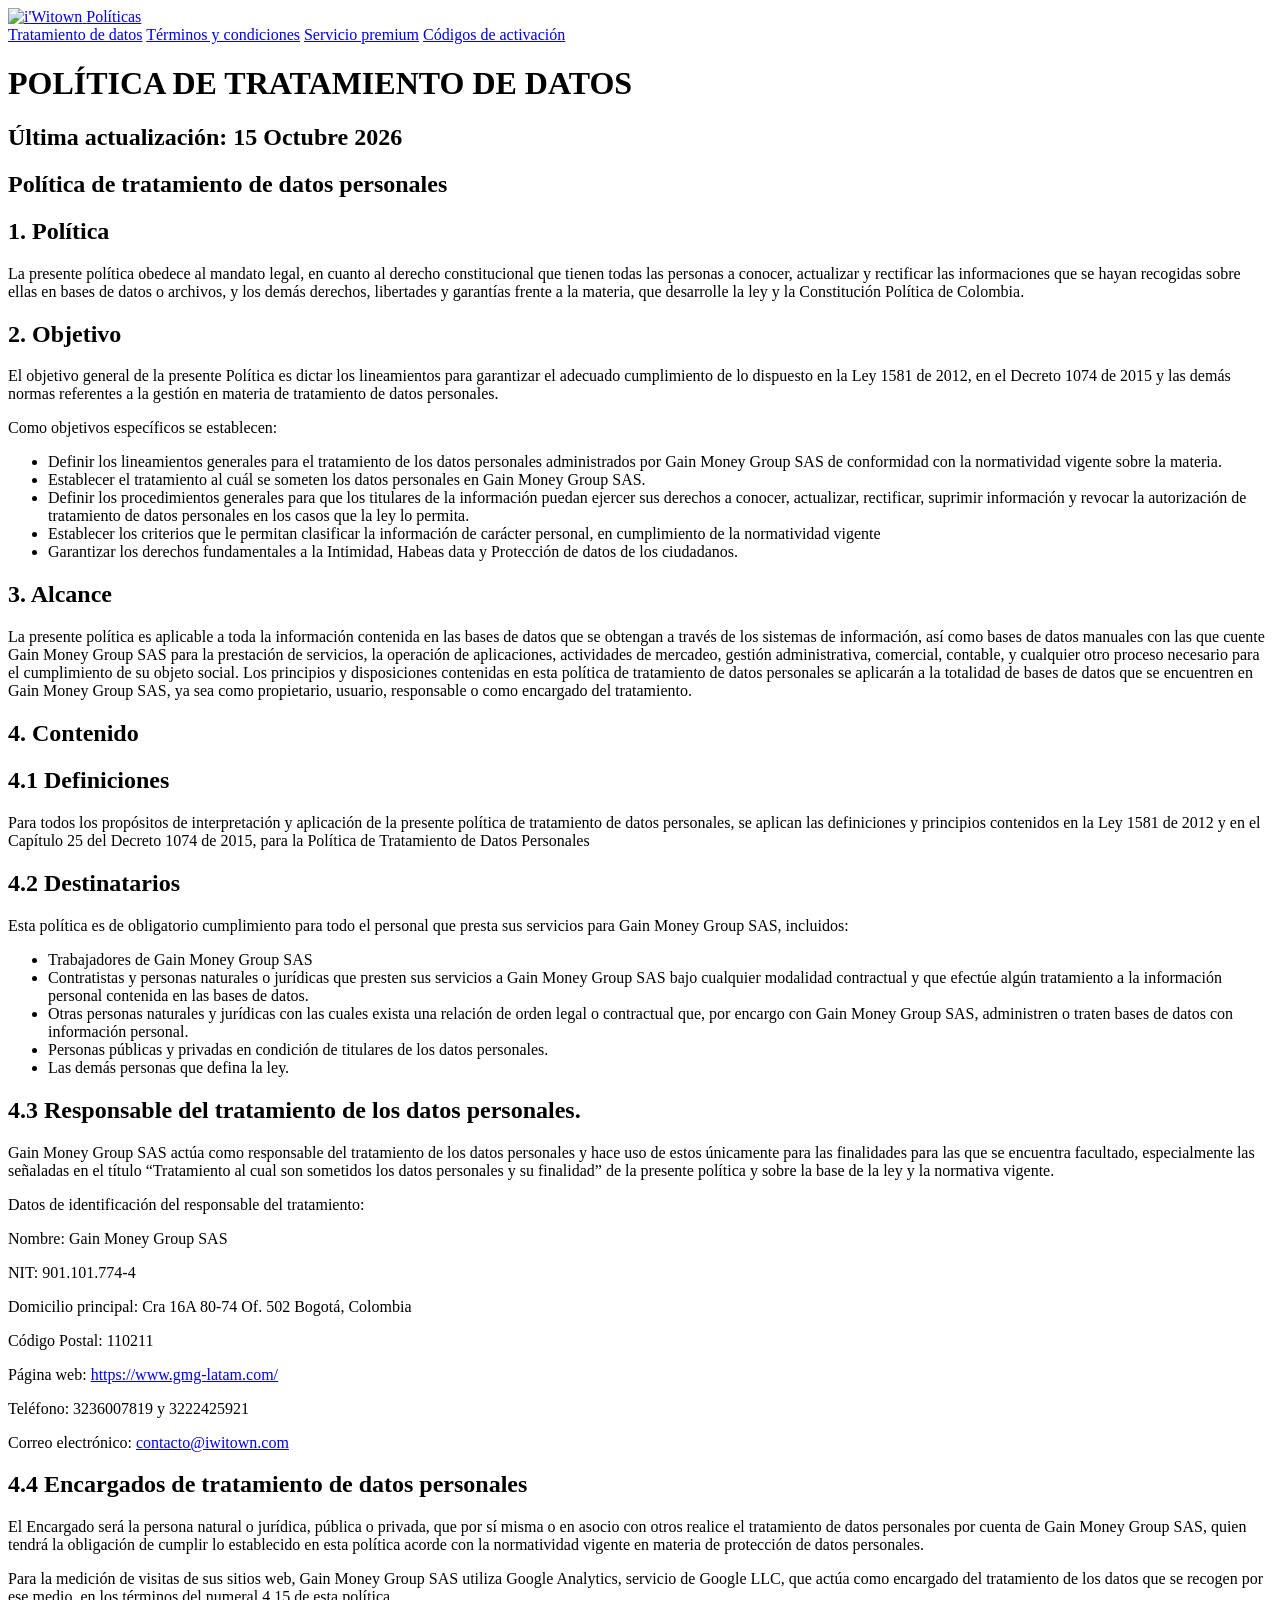
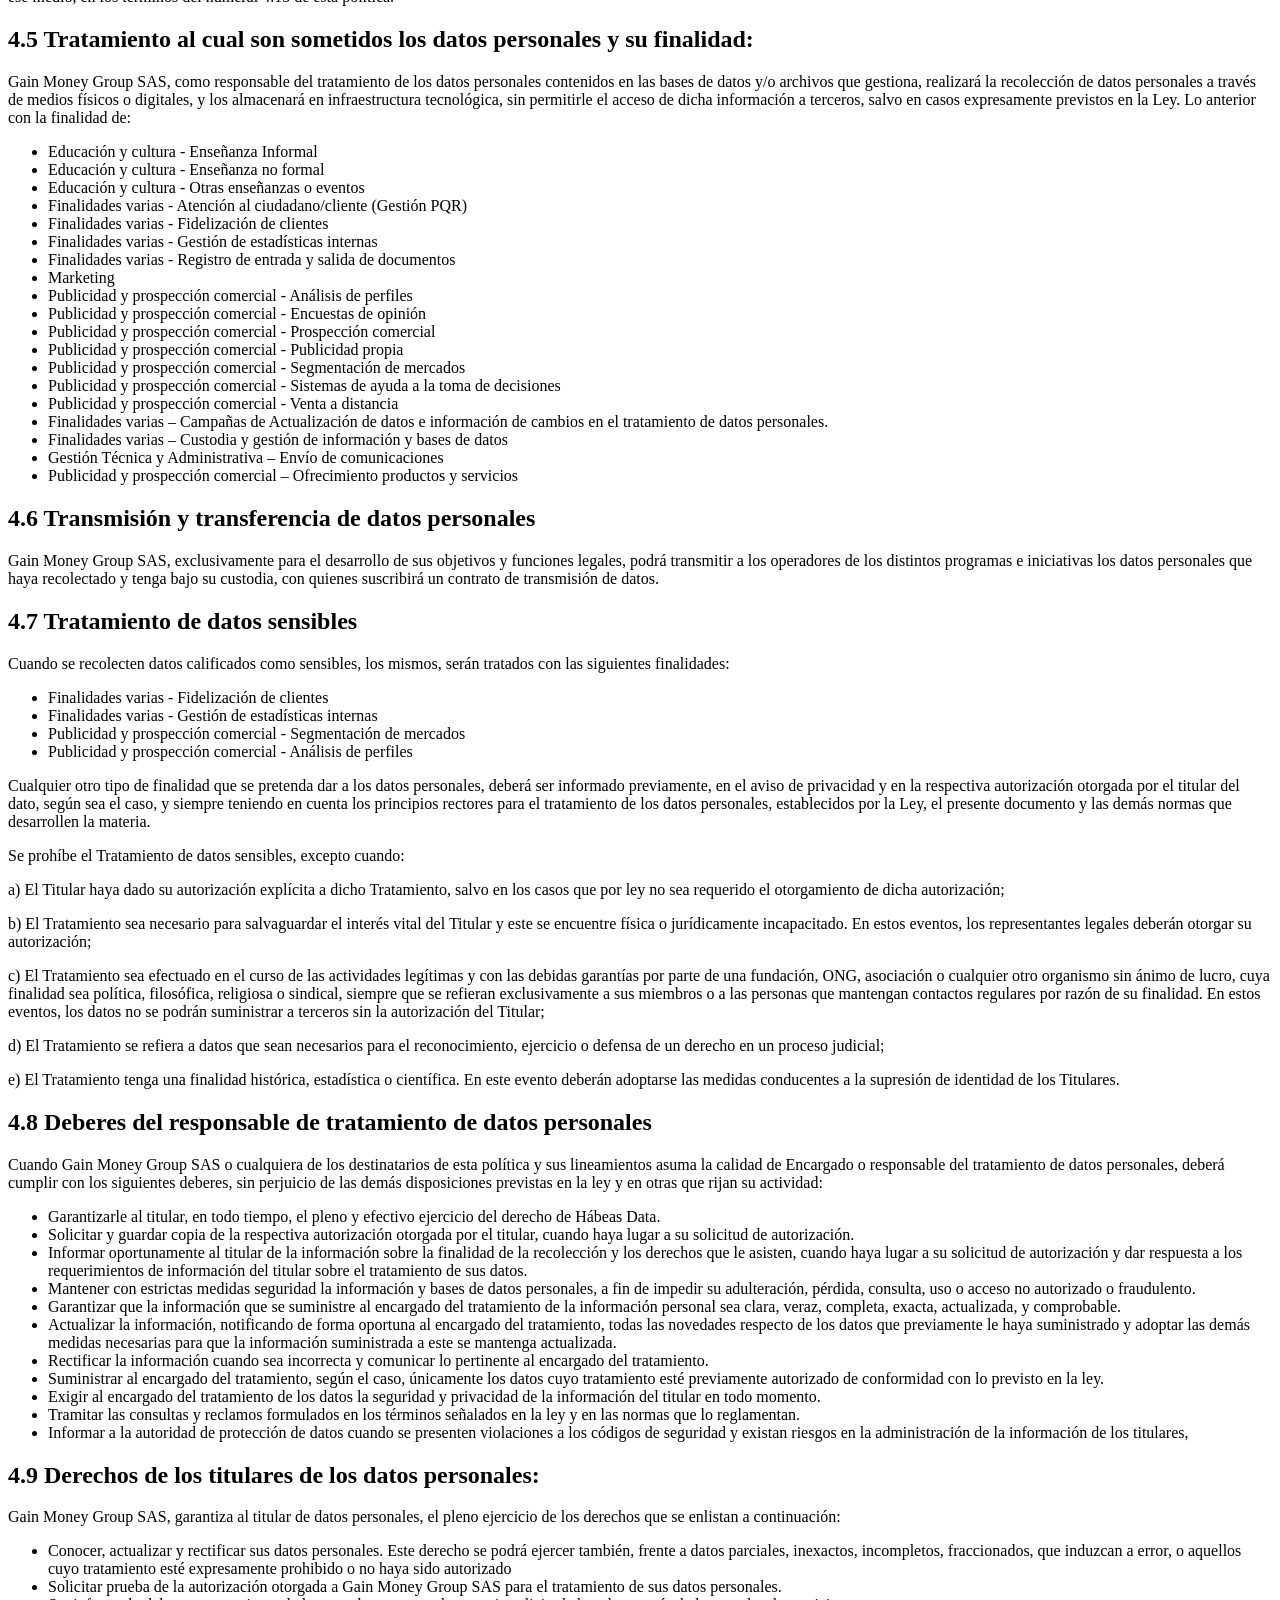
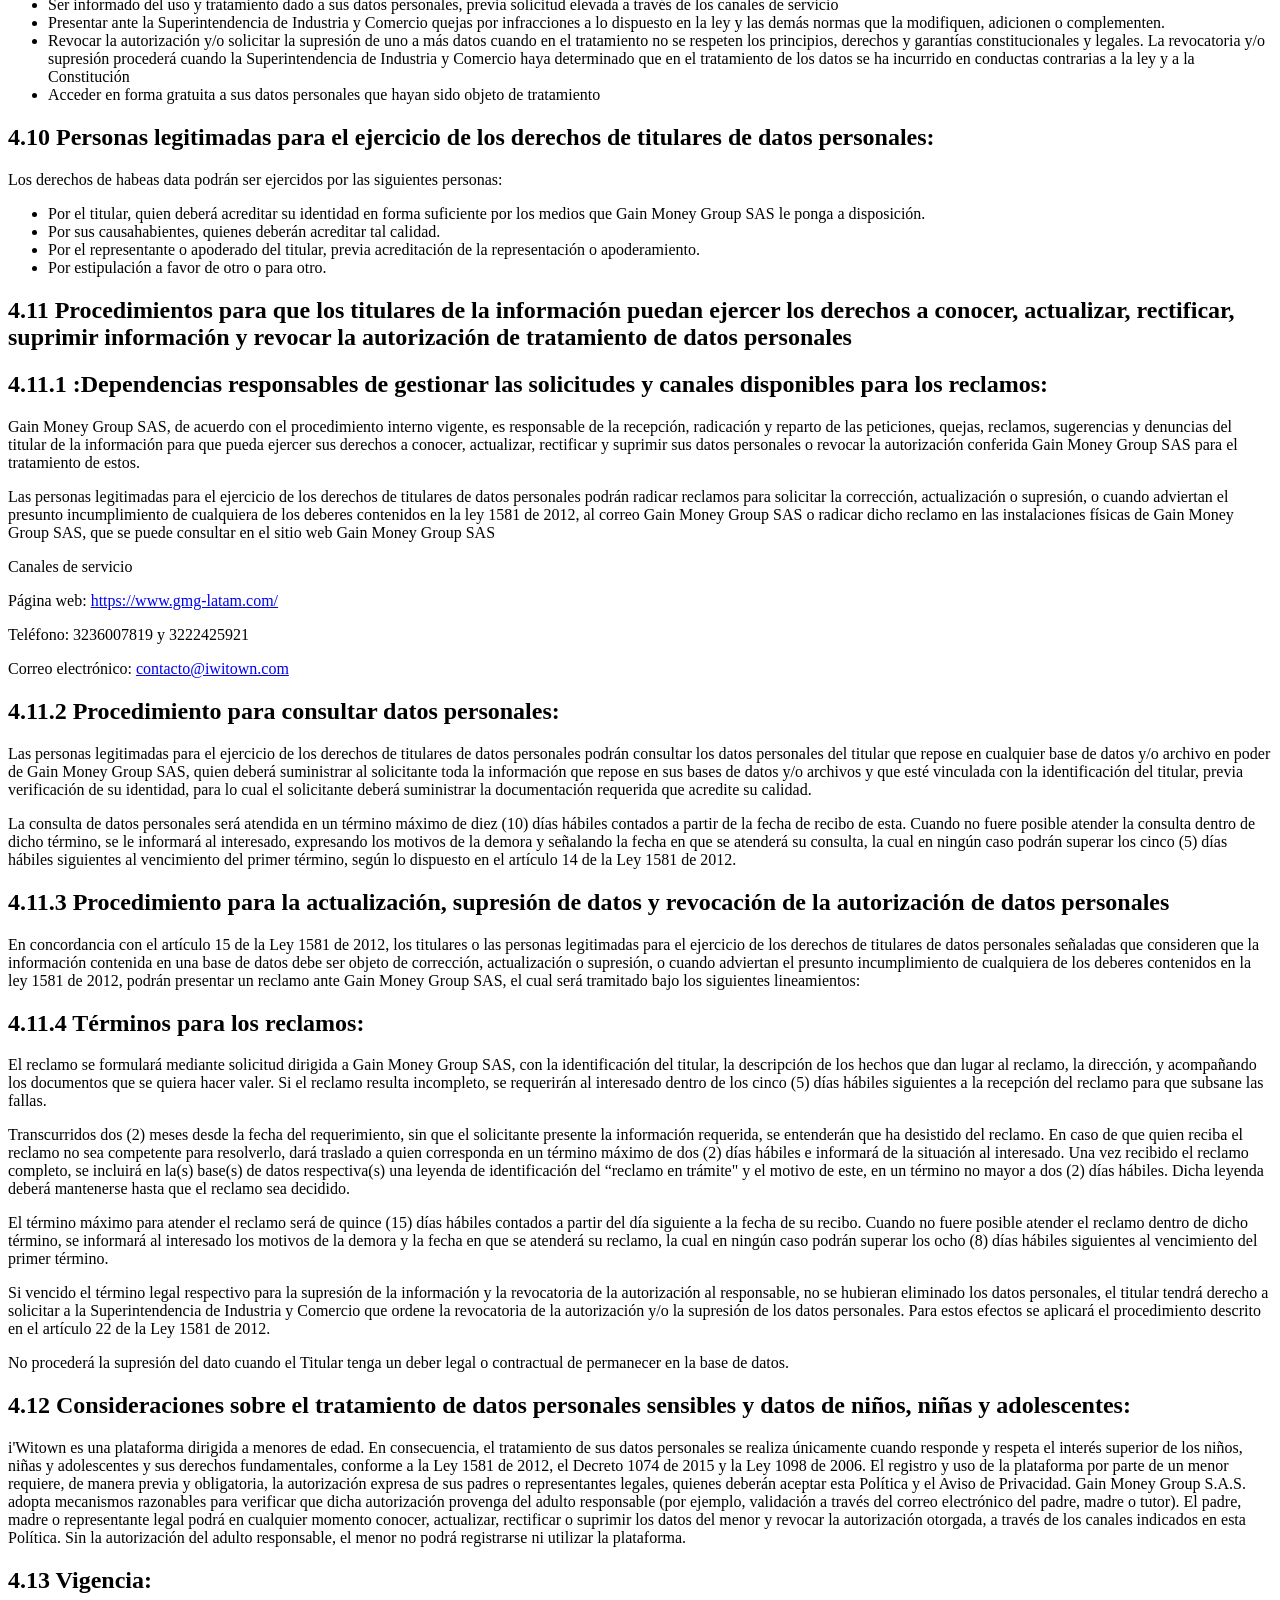
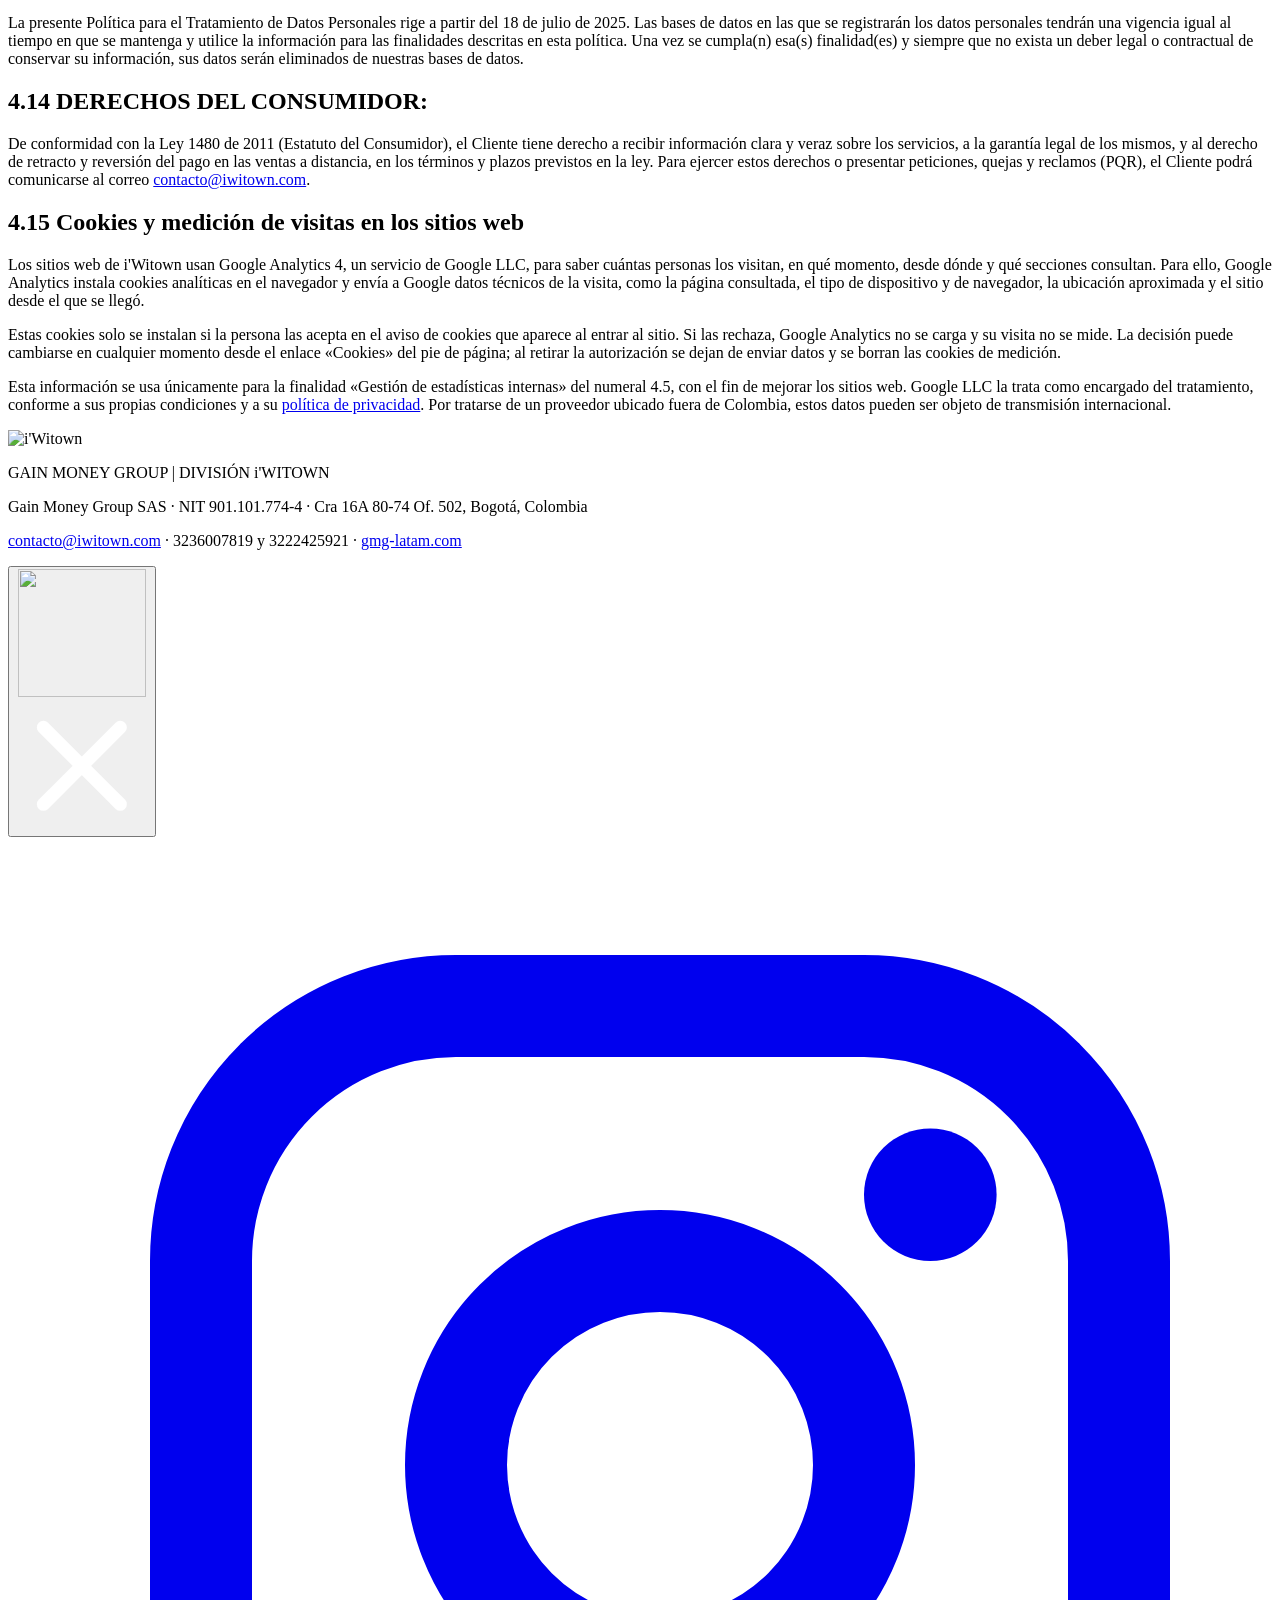
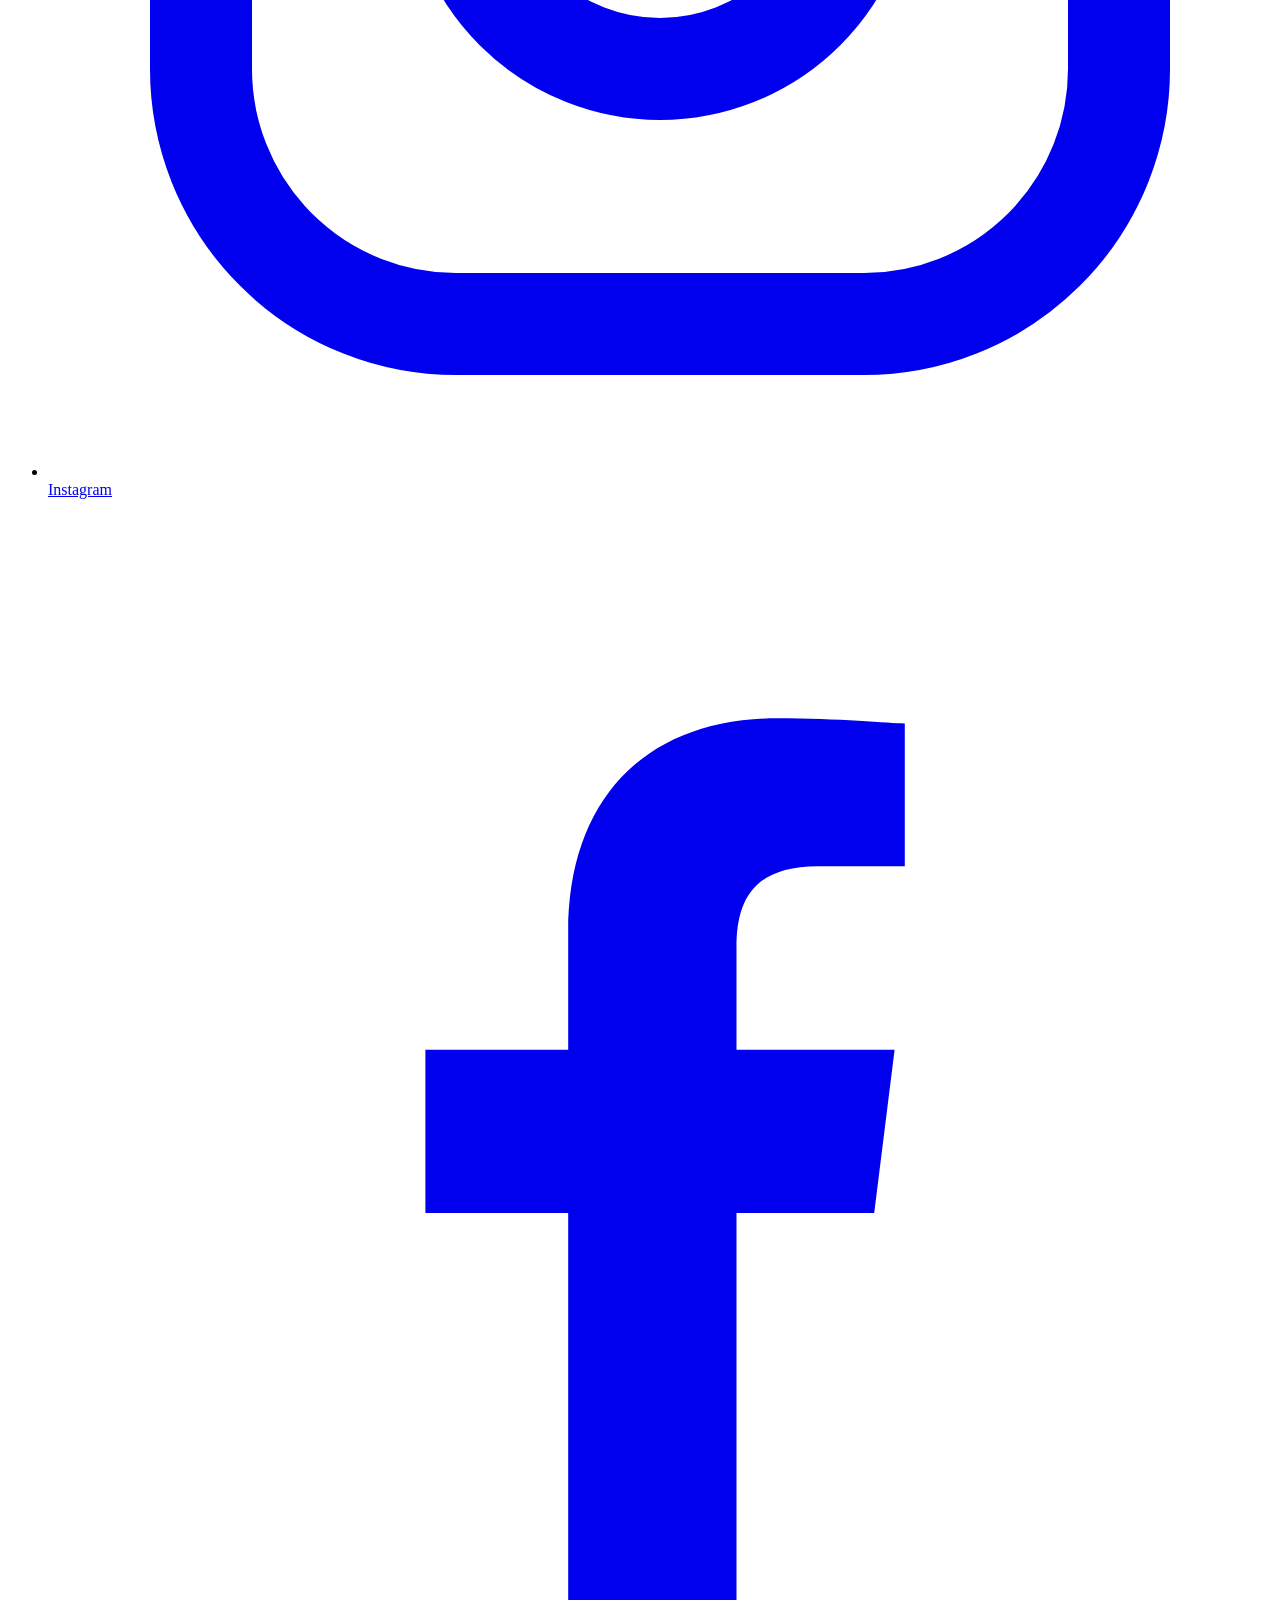
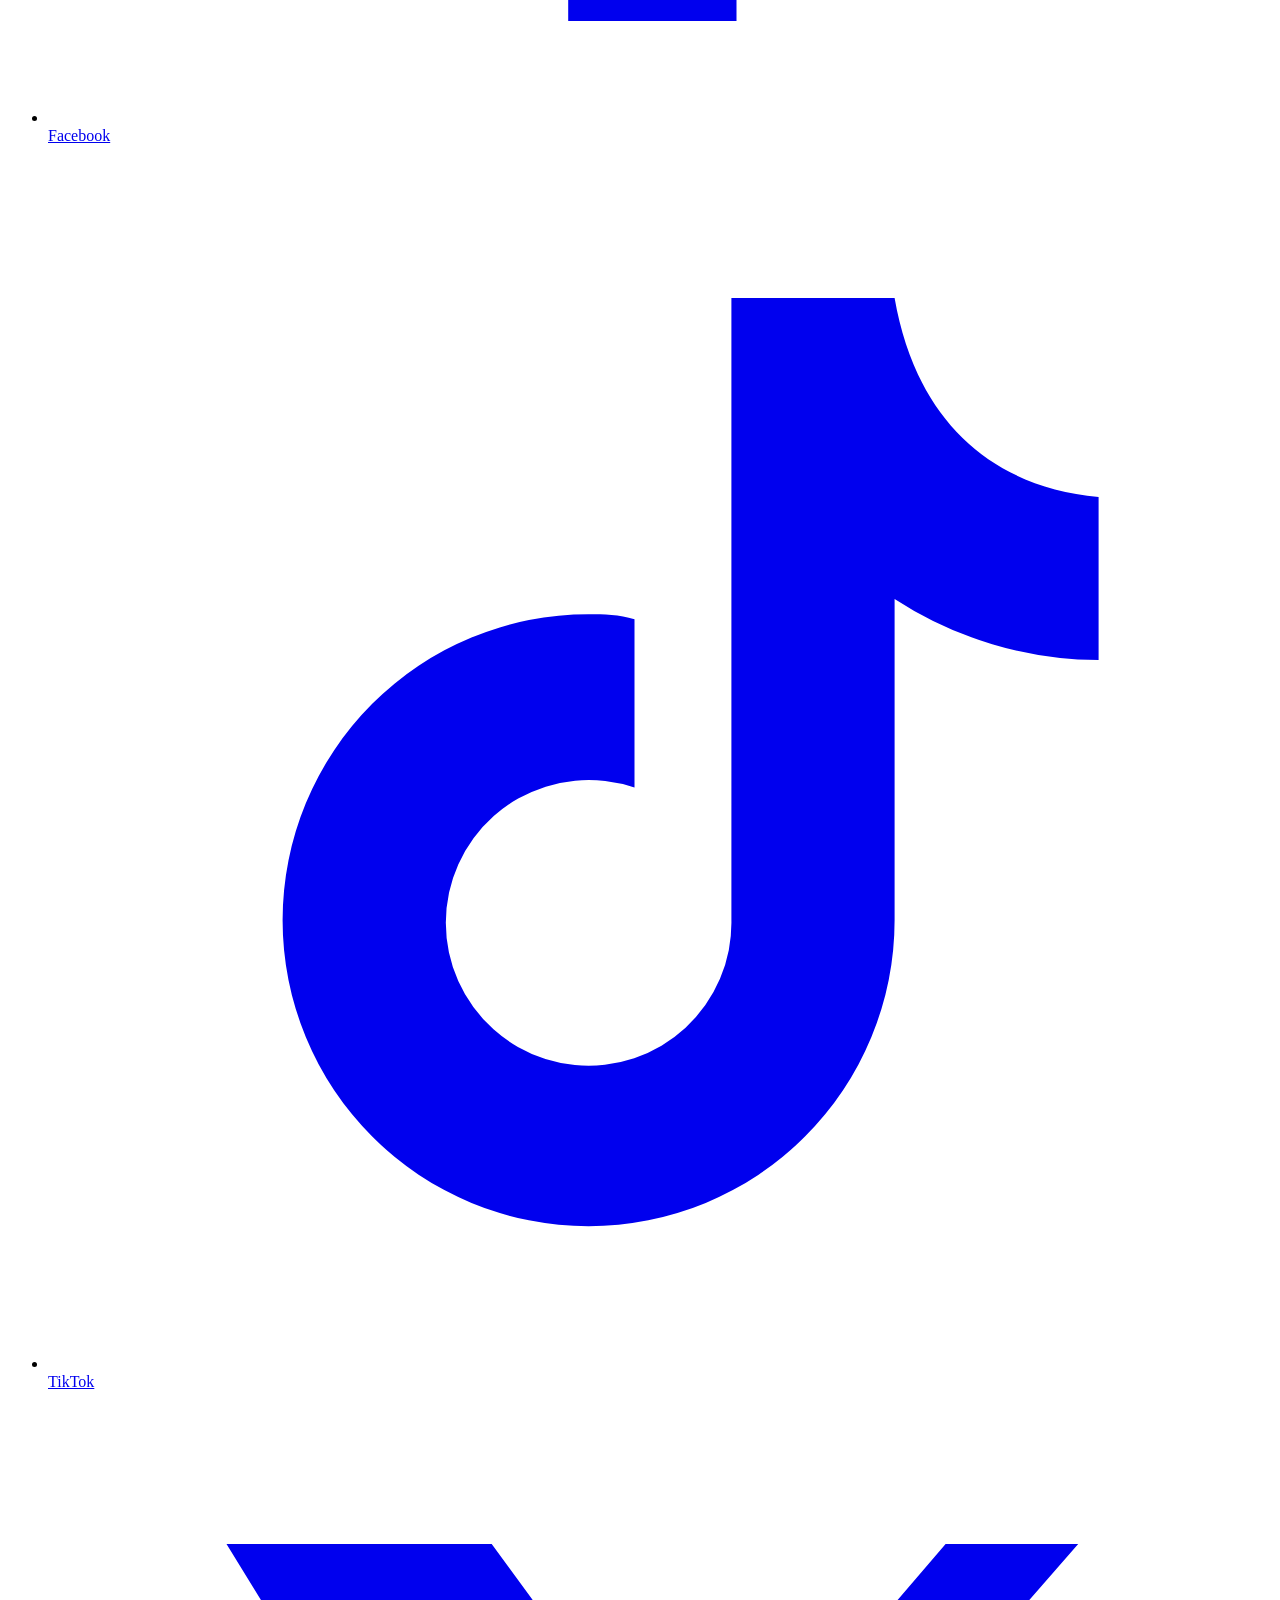
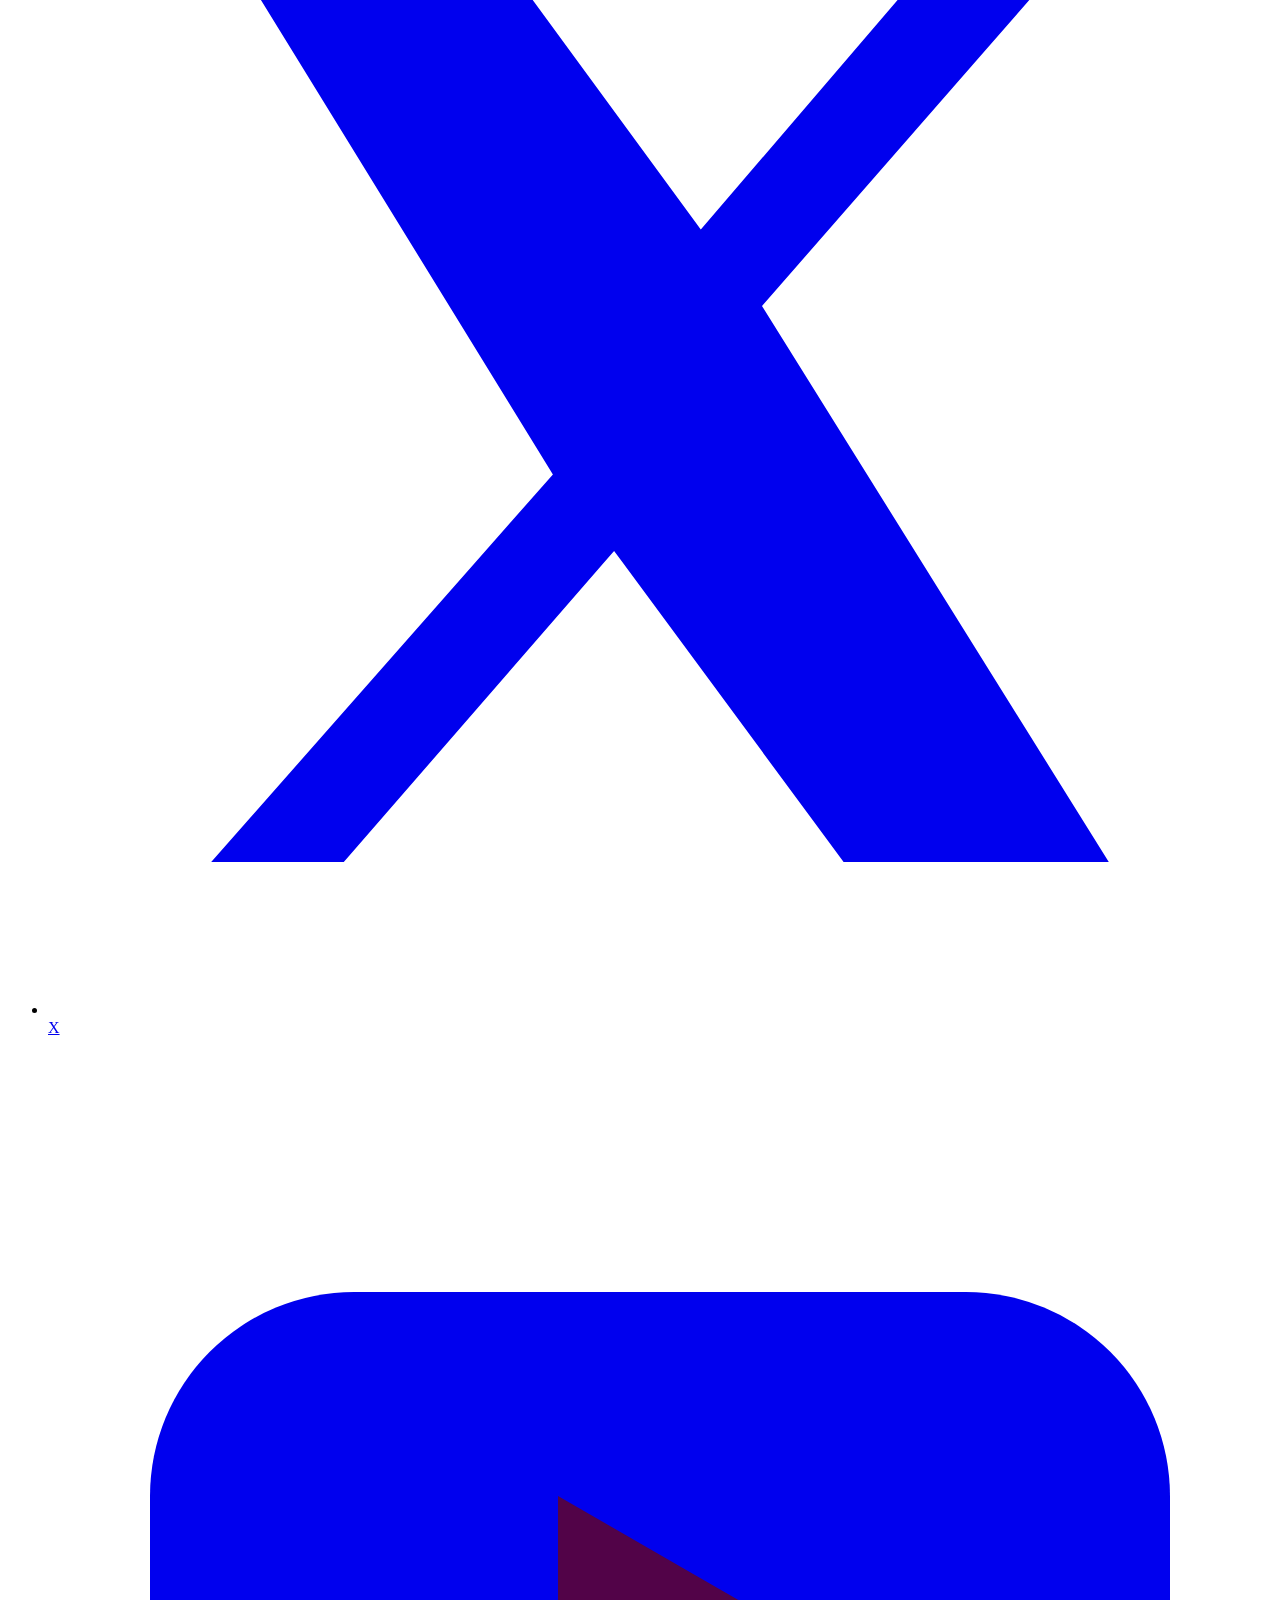
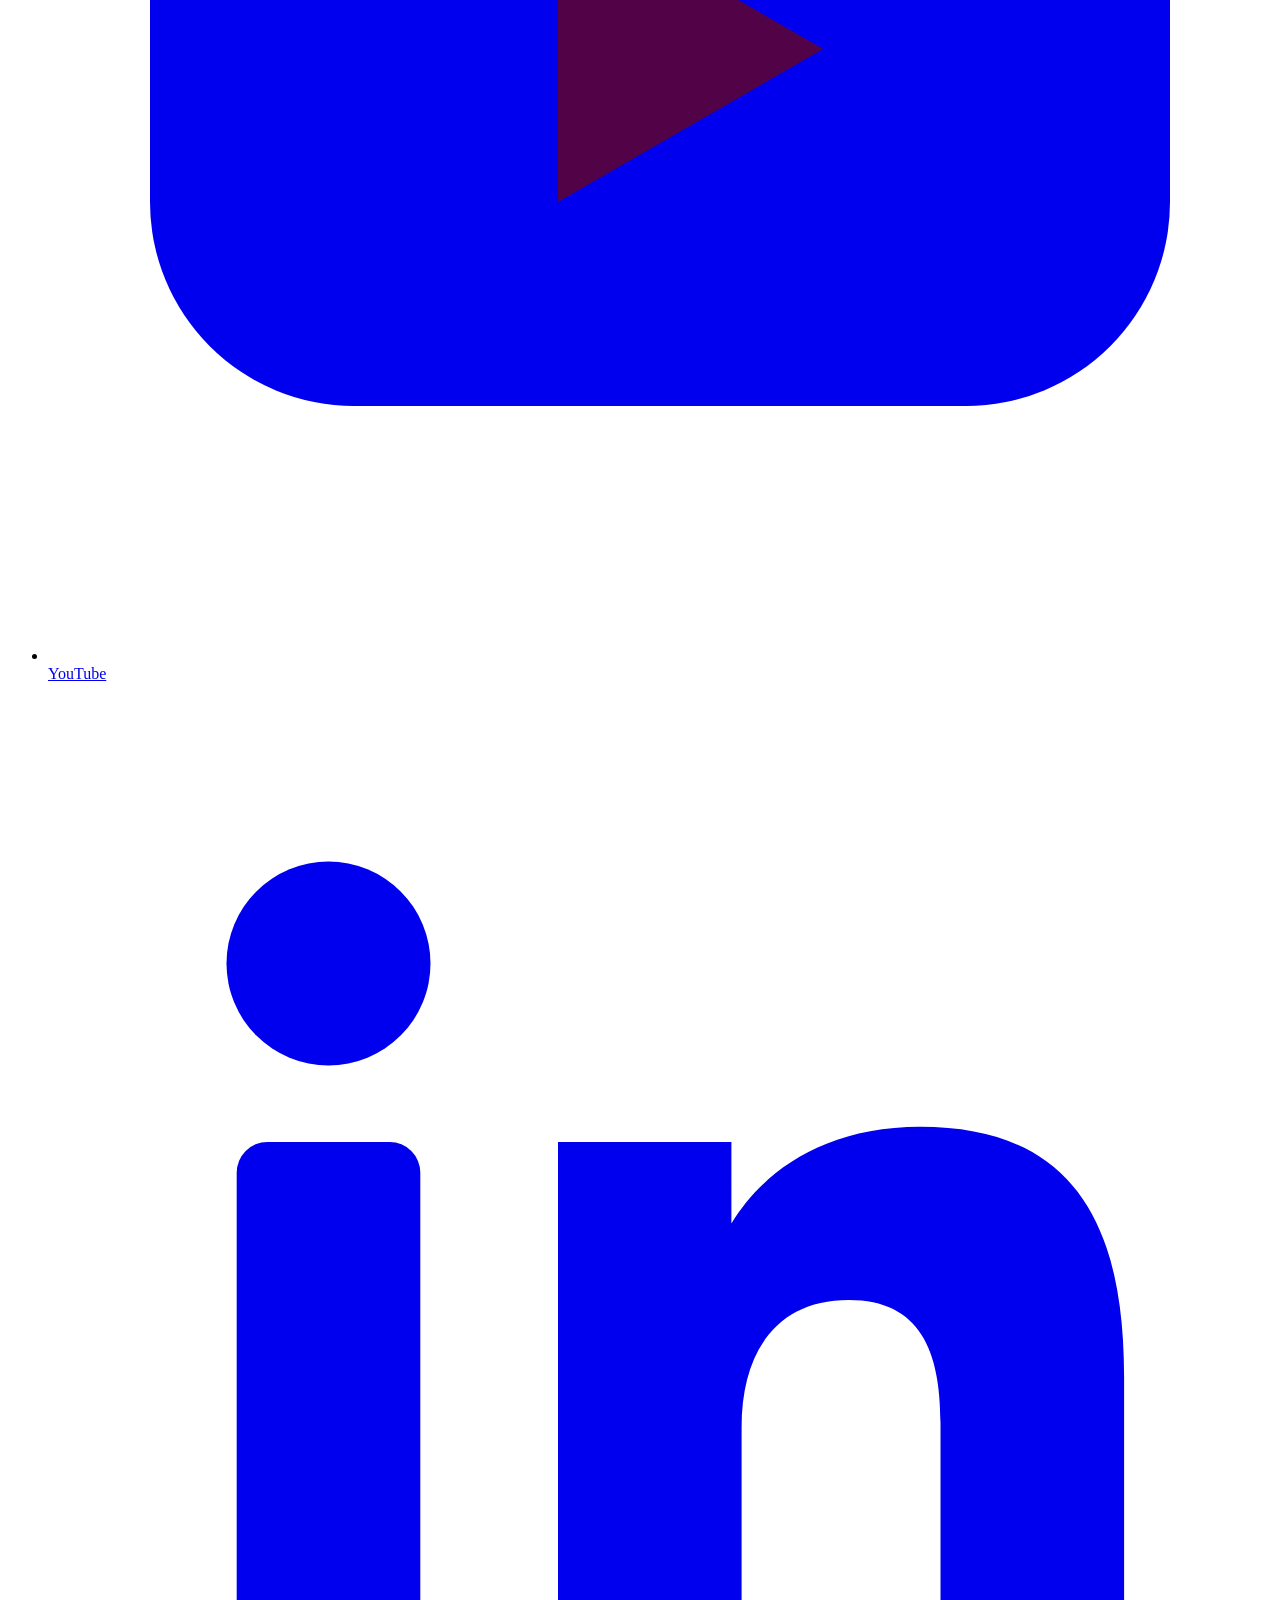
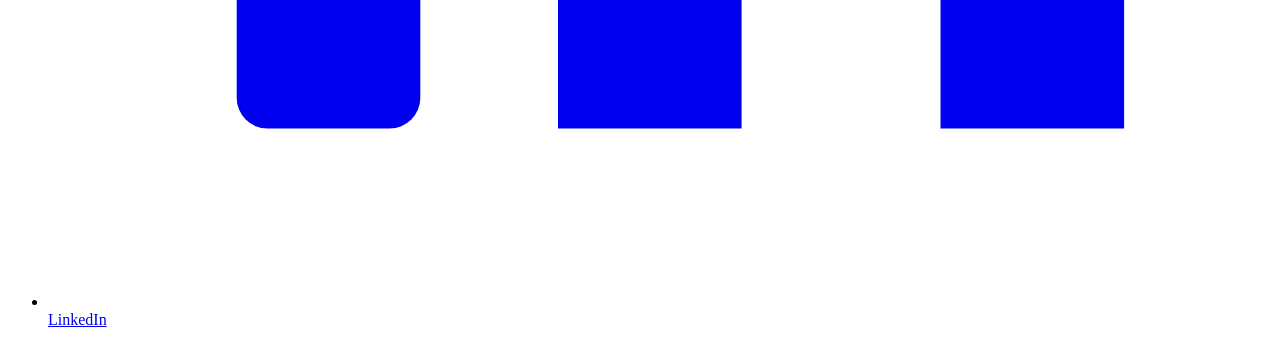
==== public/index.html @ 0707d0f3 "feat: sitio de políticas de i'Witown (politicas.iwitown.com) Política de tratamiento de datos, térmi" ====
<!doctype html>
<html lang="es">
<head>
  <meta charset="utf-8">
  <meta name="viewport" content="width=device-width, initial-scale=1">
  <title>Política de tratamiento de datos personales · i'Witown</title>
  <meta name="description" content="Política de tratamiento de datos personales de i'Witown, Gain Money Group SAS.">
  <meta name="theme-color" content="#36022F">
  <link rel="icon" type="image/png" sizes="32x32" href="/img/favicon-32.png">
  <link rel="apple-touch-icon" href="/img/favicon-180.png">
  <link rel="preload" href="/fuentes/space-grotesk-600.woff2" as="font" type="font/woff2" crossorigin>
  <link rel="stylesheet" href="/estilos.css">
</head>
<body>
  <header class="cabecera">
    <div class="cabecera__fila">
      <a class="marca" href="/" aria-label="i'Witown, inicio de políticas">
        <img src="/img/logo-blanco.png" alt="i'Witown" width="360" height="81">
        <span class="marca__etiqueta">Políticas</span>
      </a>
    </div>
    <nav class="menu" aria-label="Políticas">
      <a href="/" aria-current="page">Tratamiento de datos</a>
      <a href="/terminos-y-condiciones">Términos y condiciones</a>
      <a href="/terminos-y-condiciones-servicio-premium">Servicio premium</a>
      <a href="/codigos-de-activacion">Códigos de activación</a>
    </nav>
  </header>
  <main>
    <h1>POLÍTICA DE TRATAMIENTO DE DATOS</h1>
    <h2>Última actualización: 15 Octubre 2026</h2>
    <h2>Política de tratamiento de datos personales</h2>
    <h2>1. Política</h2>
    <p>La presente política obedece al mandato legal, en cuanto al derecho constitucional que tienen todas las personas a conocer, actualizar y rectificar las informaciones que se hayan recogidas sobre ellas en bases de datos o archivos, y los demás derechos, libertades y garantías frente a la materia, que desarrolle la ley y la Constitución Política de Colombia.</p>
    <h2>2. Objetivo</h2>
    <p>El objetivo general de la presente Política es dictar los lineamientos para garantizar el adecuado cumplimiento de lo dispuesto en la Ley 1581 de 2012, en el Decreto 1074 de 2015 y las demás normas referentes a la gestión en materia de tratamiento de datos personales.</p>
    <p>Como objetivos específicos se establecen:</p>
    <ul>
      <li>Definir los lineamientos generales para el tratamiento de los datos personales administrados por Gain Money Group SAS de conformidad con la normatividad vigente sobre la materia.</li>
      <li>Establecer el tratamiento al cuál se someten los datos personales en Gain Money Group SAS.</li>
      <li>Definir los procedimientos generales para que los titulares de la información puedan ejercer sus derechos a conocer, actualizar, rectificar, suprimir información y revocar la autorización de tratamiento de datos personales en los casos que la ley lo permita.</li>
      <li>Establecer los criterios que le permitan clasificar la información de carácter personal, en cumplimiento de la normatividad vigente</li>
      <li>Garantizar los derechos fundamentales a la Intimidad, Habeas data y Protección de datos de los ciudadanos.</li>
    </ul>
    <h2>3. Alcance</h2>
    <p>La presente política es aplicable a toda la información contenida en las bases de datos que se obtengan a través de los sistemas de información, así como bases de datos manuales con las que cuente Gain Money Group SAS para la prestación de servicios, la operación de aplicaciones, actividades de mercadeo, gestión administrativa, comercial, contable, y cualquier otro proceso necesario para el cumplimiento de su objeto social. Los principios y disposiciones contenidas en esta política de tratamiento de datos personales se aplicarán a la totalidad de bases de datos que se encuentren en Gain Money Group SAS, ya sea como propietario, usuario, responsable o como encargado del tratamiento.</p>
    <h2>4. Contenido</h2>
    <h2>4.1 Definiciones</h2>
    <p>Para todos los propósitos de interpretación y aplicación de la presente política de tratamiento de datos personales, se aplican las definiciones y principios contenidos en la Ley 1581 de 2012 y en el Capítulo 25 del Decreto 1074 de 2015, para la Política de Tratamiento de Datos Personales</p>
    <h2>4.2 Destinatarios</h2>
    <p>Esta política es de obligatorio cumplimiento para todo el personal que presta sus servicios para Gain Money Group SAS, incluidos:</p>
    <ul>
      <li>Trabajadores de Gain Money Group SAS</li>
      <li>Contratistas y personas naturales o jurídicas que presten sus servicios a Gain Money Group SAS bajo cualquier modalidad contractual y que efectúe algún tratamiento a la información personal contenida en las bases de datos.</li>
      <li>Otras personas naturales y jurídicas con las cuales exista una relación de orden legal o contractual que, por encargo con Gain Money Group SAS, administren o traten bases de datos con información personal.</li>
      <li>Personas públicas y privadas en condición de titulares de los datos personales.</li>
      <li>Las demás personas que defina la ley.</li>
    </ul>
    <h2>4.3 Responsable del tratamiento de los datos personales.</h2>
    <p>Gain Money Group SAS actúa como responsable del tratamiento de los datos personales y hace uso de estos únicamente para las finalidades para las que se encuentra facultado, especialmente las señaladas en el título “Tratamiento al cual son sometidos los datos personales y su finalidad” de la presente política y sobre la base de la ley y la normativa vigente.</p>
    <p>Datos de identificación del responsable del tratamiento:</p>
    <p>Nombre:  Gain Money Group SAS</p>
    <p>NIT: 901.101.774-4</p>
    <p>Domicilio principal: Cra 16A 80-74 Of. 502 Bogotá, Colombia</p>
    <p>Código Postal:  110211</p>
    <p>Página web: <a href="https://www.gmg-latam.com/">https://www.gmg-latam.com/</a></p>
    <p>Teléfono: 3236007819 y 3222425921</p>
    <p>Correo electrónico:  <a href="mailto:contacto@iwitown.com">contacto@iwitown.com</a></p>
    <h2>4.4 Encargados de tratamiento de datos personales</h2>
    <p>El Encargado será la persona natural o jurídica, pública o privada, que por sí misma o en asocio con otros realice el tratamiento de datos personales por cuenta de Gain Money Group SAS, quien tendrá la obligación de cumplir lo establecido en esta política acorde con la normatividad vigente en materia de protección de datos personales.</p>
    <p>Para la medición de visitas de sus sitios web, Gain Money Group SAS utiliza Google Analytics, servicio de Google LLC, que actúa como encargado del tratamiento de los datos que se recogen por ese medio, en los términos del numeral 4.15 de esta política.</p>
    <h2>4.5 Tratamiento al cual son sometidos los datos personales y su finalidad:</h2>
    <p>Gain Money Group SAS, como responsable del tratamiento de los datos personales contenidos en las bases de datos y/o archivos que gestiona, realizará la recolección de datos personales a través de medios físicos o digitales, y los almacenará en infraestructura tecnológica, sin permitirle el acceso de dicha información a terceros, salvo en casos expresamente previstos en la Ley. Lo anterior con la finalidad de:</p>
    <ul>
      <li>Educación y cultura - Enseñanza Informal</li>
      <li>Educación y cultura - Enseñanza no formal</li>
      <li>Educación y cultura - Otras enseñanzas o eventos</li>
      <li>Finalidades varias - Atención al ciudadano/cliente (Gestión PQR)</li>
      <li>Finalidades varias - Fidelización de clientes</li>
      <li>Finalidades varias - Gestión de estadísticas internas</li>
      <li>Finalidades varias - Registro de entrada y salida de documentos</li>
      <li>Marketing</li>
      <li>Publicidad y prospección comercial - Análisis de perfiles</li>
      <li>Publicidad y prospección comercial - Encuestas de opinión</li>
      <li>Publicidad y prospección comercial - Prospección comercial</li>
      <li>Publicidad y prospección comercial - Publicidad propia</li>
      <li>Publicidad y prospección comercial - Segmentación de mercados</li>
      <li>Publicidad y prospección comercial - Sistemas de ayuda a la toma de decisiones</li>
      <li>Publicidad y prospección comercial - Venta a distancia</li>
      <li>Finalidades varias – Campañas de Actualización de datos e información de cambios en el tratamiento de datos personales.</li>
      <li>Finalidades varias – Custodia y gestión de información y bases de datos</li>
      <li>Gestión Técnica y Administrativa – Envío de comunicaciones</li>
      <li>Publicidad y prospección comercial – Ofrecimiento productos y servicios</li>
    </ul>
    <h2>4.6 Transmisión y transferencia de datos personales</h2>
    <p>Gain Money Group SAS, exclusivamente para el desarrollo de sus objetivos y funciones legales, podrá transmitir a los operadores de los distintos programas e iniciativas los datos personales que haya recolectado y tenga bajo su custodia, con quienes suscribirá un contrato de transmisión de datos.</p>
    <h2>4.7 Tratamiento de datos sensibles</h2>
    <p>Cuando se recolecten datos calificados como sensibles, los mismos, serán tratados con las siguientes finalidades:</p>
    <ul>
      <li>Finalidades varias - Fidelización de clientes</li>
      <li>Finalidades varias - Gestión de estadísticas internas</li>
      <li>Publicidad y prospección comercial - Segmentación de mercados</li>
      <li>Publicidad y prospección comercial - Análisis de perfiles</li>
    </ul>
    <p>Cualquier otro tipo de finalidad que se pretenda dar a los datos personales, deberá ser informado previamente, en el aviso de privacidad y en la respectiva autorización otorgada por el titular del dato, según sea el caso, y siempre teniendo en cuenta los principios rectores para el tratamiento de los datos personales, establecidos por la Ley, el presente documento y las demás normas que desarrollen la materia.</p>
    <p>Se prohíbe el Tratamiento de datos sensibles, excepto cuando:</p>
    <p>a) El Titular haya dado su autorización explícita a dicho Tratamiento, salvo en los casos que por ley no sea requerido el otorgamiento de dicha autorización;</p>
    <p>b) El Tratamiento sea necesario para salvaguardar el interés vital del Titular y este se encuentre física o jurídicamente incapacitado. En estos eventos, los representantes legales deberán otorgar su autorización;</p>
    <p>c) El Tratamiento sea efectuado en el curso de las actividades legítimas y con las debidas garantías por parte de una fundación, ONG, asociación o cualquier otro organismo sin ánimo de lucro, cuya finalidad sea política, filosófica, religiosa o sindical, siempre que se refieran exclusivamente a sus miembros o a las personas que mantengan contactos regulares por razón de su finalidad. En estos eventos, los datos no se podrán suministrar a terceros sin la autorización del Titular;</p>
    <p>d) El Tratamiento se refiera a datos que sean necesarios para el reconocimiento, ejercicio o defensa de un derecho en un proceso judicial;</p>
    <p>e) El Tratamiento tenga una finalidad histórica, estadística o científica. En este evento deberán adoptarse las medidas conducentes a la supresión de identidad de los Titulares.</p>
    <h2>4.8 Deberes del responsable de tratamiento de datos personales</h2>
    <p>Cuando Gain Money Group SAS o cualquiera de los destinatarios de esta política y sus lineamientos asuma la calidad de Encargado o responsable del tratamiento de datos personales, deberá cumplir con los siguientes deberes, sin perjuicio de las demás disposiciones previstas en la ley y en otras que rijan su actividad:</p>
    <ul>
      <li>Garantizarle al titular, en todo tiempo, el pleno y efectivo ejercicio del derecho de Hábeas Data.</li>
      <li>Solicitar y guardar copia de la respectiva autorización otorgada por el titular, cuando haya lugar a su solicitud de autorización.</li>
      <li>Informar oportunamente al titular de la información sobre la finalidad de la recolección y los derechos que le asisten, cuando haya lugar a su solicitud de autorización y dar respuesta a los requerimientos de información del titular sobre el tratamiento de sus datos.</li>
      <li>Mantener con estrictas medidas seguridad la información y bases de datos personales, a fin de impedir su adulteración, pérdida, consulta, uso o acceso no autorizado o fraudulento.</li>
      <li>Garantizar que la información que se suministre al encargado del tratamiento de la información personal sea clara, veraz, completa, exacta, actualizada, y comprobable.</li>
      <li>Actualizar la información, notificando de forma oportuna al encargado del tratamiento, todas las novedades respecto de los datos que previamente le haya suministrado y adoptar las demás medidas necesarias para que la información suministrada a este se mantenga actualizada.</li>
      <li>Rectificar la información cuando sea incorrecta y comunicar lo pertinente al encargado del tratamiento.</li>
      <li>Suministrar al encargado del tratamiento, según el caso, únicamente los datos cuyo tratamiento esté previamente autorizado de conformidad con lo previsto en la ley.</li>
      <li>Exigir al encargado del tratamiento de los datos la seguridad y privacidad de la información del titular en todo momento.</li>
      <li>Tramitar las consultas y reclamos formulados en los términos señalados en la ley y en las normas que lo reglamentan.</li>
      <li>Informar a la autoridad de protección de datos cuando se presenten violaciones a los códigos de seguridad y existan riesgos en la administración de la información de los titulares,</li>
    </ul>
    <h2>4.9 Derechos de los titulares de los datos personales:</h2>
    <p>Gain Money Group SAS, garantiza al titular de datos personales, el pleno ejercicio de los derechos que se enlistan a continuación:</p>
    <ul>
      <li>Conocer, actualizar y rectificar sus datos personales. Este derecho se podrá ejercer también, frente a datos parciales, inexactos, incompletos, fraccionados, que induzcan a error, o aquellos cuyo tratamiento esté expresamente prohibido o no haya sido autorizado</li>
      <li>Solicitar prueba de la autorización otorgada a Gain Money Group SAS  para el tratamiento de sus datos personales.</li>
      <li>Ser informado del uso y tratamiento dado a sus datos personales, previa solicitud elevada a través de los canales de servicio</li>
      <li>Presentar ante la Superintendencia de Industria y Comercio quejas por infracciones a lo dispuesto en la ley y las demás normas que la modifiquen, adicionen o complementen.</li>
      <li>Revocar la autorización y/o solicitar la supresión de uno a más datos cuando en el tratamiento no se respeten los principios, derechos y garantías constitucionales y legales. La revocatoria y/o supresión procederá cuando la Superintendencia de Industria y Comercio haya determinado que en el tratamiento de los datos se ha incurrido en conductas contrarias a la ley y a la Constitución</li>
      <li>Acceder en forma gratuita a sus datos personales que hayan sido objeto de tratamiento</li>
    </ul>
    <h2>4.10 Personas legitimadas para el ejercicio de los derechos de titulares de datos personales:</h2>
    <p>Los derechos de habeas data podrán ser ejercidos por las siguientes personas:</p>
    <ul>
      <li>Por el titular, quien deberá acreditar su identidad en forma suficiente por los medios que Gain Money Group SAS le ponga a disposición.</li>
      <li>Por sus causahabientes, quienes deberán acreditar tal calidad.</li>
      <li>Por el representante o apoderado del titular, previa acreditación de la representación o apoderamiento.</li>
      <li>Por estipulación a favor de otro o para otro.</li>
    </ul>
    <h2>4.11 Procedimientos para que los titulares de la información puedan ejercer los derechos a conocer, actualizar, rectificar, suprimir información y revocar la autorización de tratamiento de datos personales</h2>
    <h2>4.11.1 :Dependencias responsables de gestionar las solicitudes y canales disponibles para los reclamos:</h2>
    <p>Gain Money Group SAS, de acuerdo con el procedimiento interno vigente, es responsable de la recepción, radicación y reparto de las peticiones, quejas, reclamos, sugerencias y denuncias del titular de la información para que pueda ejercer sus derechos a conocer, actualizar, rectificar y suprimir sus datos personales o revocar la autorización conferida Gain Money Group SAS para el tratamiento de estos.</p>
    <p>Las personas legitimadas para el ejercicio de los derechos de titulares de datos personales podrán radicar reclamos para solicitar la corrección, actualización o supresión, o cuando adviertan el presunto incumplimiento de cualquiera de los deberes contenidos en la ley 1581 de 2012, al correo  Gain Money Group SAS o radicar dicho reclamo en las instalaciones físicas de Gain Money Group SAS, que se puede consultar en el sitio web Gain Money Group SAS</p>
    <p>Canales de servicio</p>
    <p>Página web: <a href="https://www.gmg-latam.com/">https://www.gmg-latam.com/</a></p>
    <p>Teléfono: 3236007819 y 3222425921</p>
    <p>Correo electrónico: <a href="mailto:contacto@iwitown.com">contacto@iwitown.com</a></p>
    <h2>4.11.2 Procedimiento para consultar datos personales:</h2>
    <p>Las personas legitimadas para el ejercicio de los derechos de titulares de datos personales podrán consultar los datos personales del titular que repose en cualquier base de datos y/o archivo en poder de Gain Money Group SAS, quien deberá suministrar al solicitante toda la información que repose en sus bases de datos y/o archivos y que esté vinculada con la identificación del titular, previa verificación de su identidad, para lo cual el solicitante deberá suministrar la documentación requerida que acredite su calidad.</p>
    <p>La consulta de datos personales será atendida en un término máximo de diez (10) días hábiles contados a partir de la fecha de recibo de esta. Cuando no fuere posible atender la consulta dentro de dicho término, se le informará al interesado, expresando los motivos de la demora y señalando la fecha en que se atenderá su consulta, la cual en ningún caso podrán superar los cinco (5) días hábiles siguientes al vencimiento del primer término, según lo dispuesto en el artículo 14 de la Ley 1581 de 2012.</p>
    <h2>4.11.3 Procedimiento para la actualización, supresión de datos y revocación de la autorización de datos personales</h2>
    <p>En concordancia con el artículo 15 de la Ley 1581 de 2012, los titulares o las personas legitimadas para el ejercicio de los derechos de titulares de datos personales señaladas que consideren que la información contenida en una base de datos debe ser objeto de corrección, actualización o supresión, o cuando adviertan el presunto incumplimiento de cualquiera de los deberes contenidos en la ley 1581 de 2012, podrán presentar un reclamo ante Gain Money Group SAS, el cual será tramitado bajo los siguientes lineamientos:</p>
    <h2>4.11.4 Términos para los reclamos:</h2>
    <p>El reclamo se formulará mediante solicitud dirigida a Gain Money Group SAS, con la identificación del titular, la descripción de los hechos que dan lugar al reclamo, la dirección, y acompañando los documentos que se quiera hacer valer. Si el reclamo resulta incompleto, se requerirán al interesado dentro de los cinco (5) días hábiles siguientes a la recepción del reclamo para que subsane las fallas.</p>
    <p>Transcurridos dos (2) meses desde la fecha del requerimiento, sin que el solicitante presente la información requerida, se entenderán que ha desistido del reclamo. En caso de que quien reciba el reclamo no sea competente para resolverlo, dará traslado a quien corresponda en un término máximo de dos (2) días hábiles e informará de la situación al interesado. Una vez recibido el reclamo completo, se incluirá en la(s) base(s) de datos respectiva(s) una leyenda de identificación del “reclamo en trámite" y el motivo de este, en un término no mayor a dos (2) días hábiles. Dicha leyenda deberá mantenerse hasta que el reclamo sea decidido.</p>
    <p>El término máximo para atender el reclamo será de quince (15) días hábiles contados a partir del día siguiente a la fecha de su recibo. Cuando no fuere posible atender el reclamo dentro de dicho término, se informará al interesado los motivos de la demora y la fecha en que se atenderá su reclamo, la cual en ningún caso podrán superar los ocho (8) días hábiles siguientes al vencimiento del primer término.</p>
    <p>Si vencido el término legal respectivo para la supresión de la información y la revocatoria de la autorización al responsable, no se hubieran eliminado los datos personales, el titular tendrá derecho a solicitar a la Superintendencia de Industria y Comercio que ordene la revocatoria de la autorización y/o la supresión de los datos personales. Para estos efectos se aplicará el procedimiento descrito en el artículo 22 de la Ley 1581 de 2012.</p>
    <p>No procederá la supresión del dato cuando el Titular tenga un deber legal o contractual de permanecer en la base de datos.</p>
    <h2>4.12 Consideraciones sobre el tratamiento de datos personales sensibles y datos de niños, niñas y adolescentes:</h2>
    <p>i'Witown es una plataforma dirigida a menores de edad. En consecuencia, el tratamiento de sus datos personales se realiza únicamente cuando responde y respeta el interés superior de los niños, niñas y adolescentes y sus derechos fundamentales, conforme a la Ley 1581 de 2012, el Decreto 1074 de 2015 y la Ley 1098 de 2006. El registro y uso de la plataforma por parte de un menor requiere, de manera previa y obligatoria, la autorización expresa de sus padres o representantes legales, quienes deberán aceptar esta Política y el Aviso de Privacidad. Gain Money Group S.A.S. adopta mecanismos razonables para verificar que dicha autorización provenga del adulto responsable (por ejemplo, validación a través del correo electrónico del padre, madre o tutor). El padre, madre o representante legal podrá en cualquier momento conocer, actualizar, rectificar o suprimir los datos del menor y revocar la autorización otorgada, a través de los canales indicados en esta Política. Sin la autorización del adulto responsable, el menor no podrá registrarse ni utilizar la plataforma.</p>
    <h2>4.13 Vigencia:</h2>
    <p>La presente Política para el Tratamiento de Datos Personales rige a partir del 18 de julio de 2025. Las bases de datos en las que se registrarán los datos personales tendrán una vigencia igual al tiempo en que se mantenga y utilice la información para las finalidades descritas en esta política. Una vez se cumpla(n) esa(s) finalidad(es) y siempre que no exista un deber legal o contractual de conservar su información, sus datos serán eliminados de nuestras bases de datos.</p>
    <h2>4.14 DERECHOS DEL CONSUMIDOR:</h2>
    <p>De conformidad con la Ley 1480 de 2011 (Estatuto del Consumidor), el Cliente tiene derecho a recibir información clara y veraz sobre los servicios, a la garantía legal de los mismos, y al derecho de retracto y reversión del pago en las ventas a distancia, en los términos y plazos previstos en la ley. Para ejercer estos derechos o presentar peticiones, quejas y reclamos (PQR), el Cliente podrá comunicarse al correo <a href="mailto:contacto@iwitown.com">contacto@iwitown.com</a>.</p>
    <h2>4.15 Cookies y medición de visitas en los sitios web</h2>
    <p>Los sitios web de i'Witown usan Google Analytics 4, un servicio de Google LLC, para saber cuántas personas los visitan, en qué momento, desde dónde y qué secciones consultan. Para ello, Google Analytics instala cookies analíticas en el navegador y envía a Google datos técnicos de la visita, como la página consultada, el tipo de dispositivo y de navegador, la ubicación aproximada y el sitio desde el que se llegó.</p>
    <p>Estas cookies solo se instalan si la persona las acepta en el aviso de cookies que aparece al entrar al sitio. Si las rechaza, Google Analytics no se carga y su visita no se mide. La decisión puede cambiarse en cualquier momento desde el enlace «Cookies» del pie de página; al retirar la autorización se dejan de enviar datos y se borran las cookies de medición.</p>
    <p>Esta información se usa únicamente para la finalidad «Gestión de estadísticas internas» del numeral 4.5, con el fin de mejorar los sitios web. Google LLC la trata como encargado del tratamiento, conforme a sus propias condiciones y a su <a href="https://policies.google.com/privacy">política de privacidad</a>. Por tratarse de un proveedor ubicado fuera de Colombia, estos datos pueden ser objeto de transmisión internacional.</p>
  </main>
  <footer class="pie">
    <img src="/img/logo-blanco.png" alt="i'Witown" width="360" height="81">
    <p class="pie__marca">GAIN MONEY GROUP | DIVISIÓN i'WITOWN</p>
    <p>Gain Money Group SAS · NIT 901.101.774-4 · Cra 16A 80-74 Of. 502, Bogotá, Colombia</p>
    <p><a href="mailto:contacto@iwitown.com">contacto@iwitown.com</a> · 3236007819 y 3222425921 · <a href="https://www.gmg-latam.com/">gmg-latam.com</a></p>
  </footer>
  <div class="redes">
    <button class="redes__boton" type="button" aria-expanded="false" aria-controls="redes-lista" aria-label="Abrir redes sociales">
      <img src="/img/isotipo-blanco.png" alt="" width="128" height="128">
      <svg class="redes__cerrar" viewBox="0 0 24 24" aria-hidden="true"><path d="M5 5l14 14M19 5L5 19" stroke="#fff" stroke-width="2.4" stroke-linecap="round"/></svg>
    </button>
    <ul class="redes__lista" id="redes-lista">
      <li><a href="https://www.instagram.com/iwitown" target="_blank" rel="noopener" aria-label="Instagram" style="--x:-165px;--y:0px;--i:0"><svg viewBox="0 0 24 24" aria-hidden="true"><rect x="3" y="3" width="18" height="18" rx="5" fill="none" stroke="currentColor" stroke-width="2"/><circle cx="12" cy="12" r="4" fill="none" stroke="currentColor" stroke-width="2"/><circle cx="17.3" cy="6.7" r="1.3" fill="currentColor"/></svg><span>Instagram</span></a></li>
      <li><a href="https://www.facebook.com/share/1MPWQTf7HE/" target="_blank" rel="noopener" aria-label="Facebook" style="--x:-157px;--y:-51px;--i:1"><svg viewBox="0 0 24 24" aria-hidden="true"><path fill="currentColor" d="M13.5 22v-8h2.7l.4-3.2h-3.1V8.8c0-.9.3-1.6 1.6-1.6h1.7V4.4c-.3 0-1.3-.1-2.5-.1-2.5 0-4.1 1.5-4.1 4.2v2.3H7.4V14h2.8v8z"/></svg><span>Facebook</span></a></li>
      <li><a href="https://www.tiktok.com/@iwitown_" target="_blank" rel="noopener" aria-label="TikTok" style="--x:-133px;--y:-97px;--i:2"><svg viewBox="0 0 24 24" aria-hidden="true"><path fill="currentColor" d="M16.6 3c.4 2.3 1.8 3.7 4 3.9v3.2a7.4 7.4 0 0 1-4-1.2v6.3a6 6 0 1 1-6-6c.3 0 .6 0 .9.1v3.3a2.8 2.8 0 1 0 1.9 2.6V3z"/></svg><span>TikTok</span></a></li>
      <li><a href="https://x.com/witcoins" target="_blank" rel="noopener" aria-label="X" style="--x:-97px;--y:-133px;--i:3"><svg viewBox="0 0 24 24" aria-hidden="true"><path fill="currentColor" d="M3.5 3h5.2l4.1 5.6L17.6 3h2.6l-6.2 7.1L20.8 21h-5.2l-4.5-6.1L5.8 21H3.2l6.7-7.6z"/></svg><span>X</span></a></li>
      <li><a href="https://www.youtube.com/@iwitown" target="_blank" rel="noopener" aria-label="YouTube" style="--x:-51px;--y:-157px;--i:4"><svg viewBox="0 0 24 24" aria-hidden="true"><rect x="2" y="5" width="20" height="14" rx="4" fill="currentColor"/><path d="M10 9v6l5.2-3z" fill="#520348"/></svg><span>YouTube</span></a></li>
      <li><a href="https://www.linkedin.com/company/gain-money-group/" target="_blank" rel="noopener" aria-label="LinkedIn" style="--x:0px;--y:-165px;--i:5"><svg viewBox="0 0 24 24" aria-hidden="true"><circle cx="5.5" cy="5.5" r="2" fill="currentColor"/><rect x="3.7" y="9" width="3.6" height="11.5" rx=".6" fill="currentColor"/><path fill="currentColor" d="M10 9h3.4v1.6c.6-1 1.8-1.9 3.7-1.9 3 0 4 1.9 4 4.9v6.9h-3.6v-6c0-1.4-.4-2.4-1.8-2.4s-2.1 1-2.1 2.5v5.9H10z"/></svg><span>LinkedIn</span></a></li>
    </ul>
  </div>
  <script src="/redes.js" defer></script>
</body>
</html>
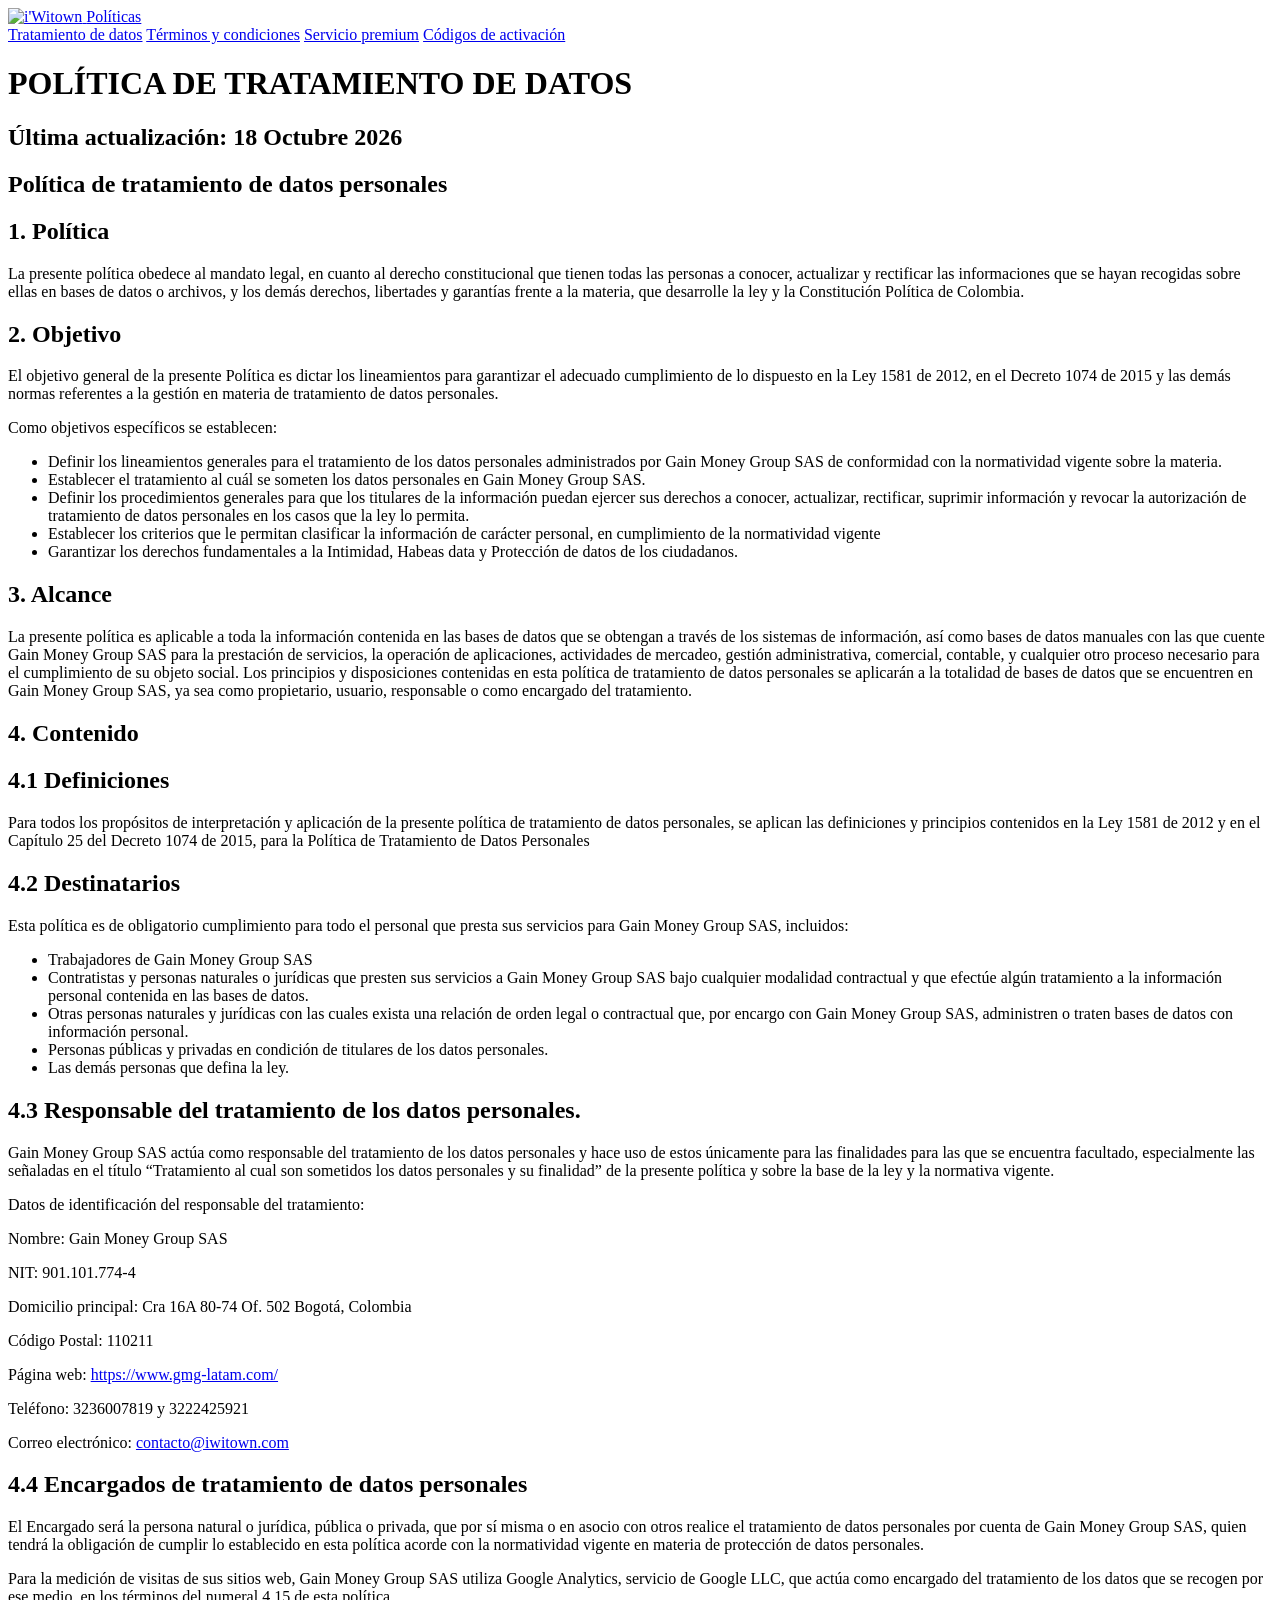
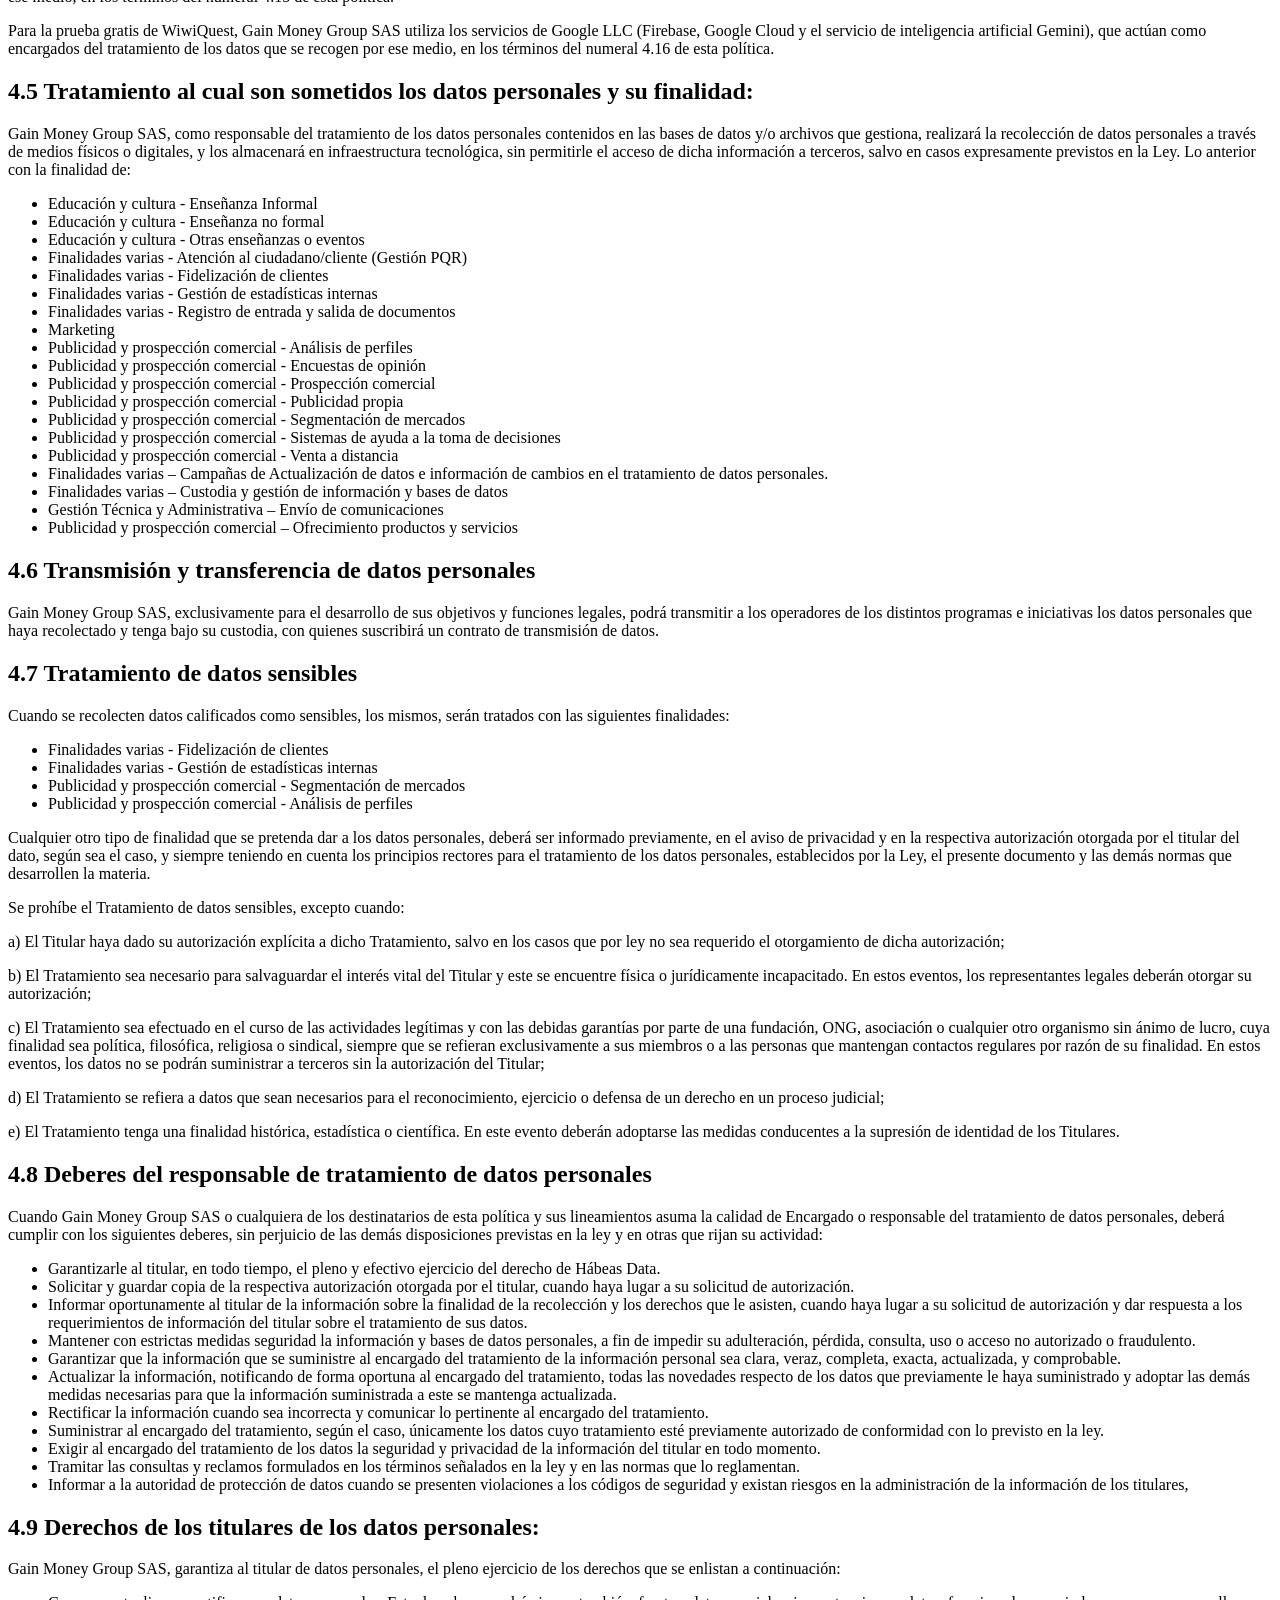
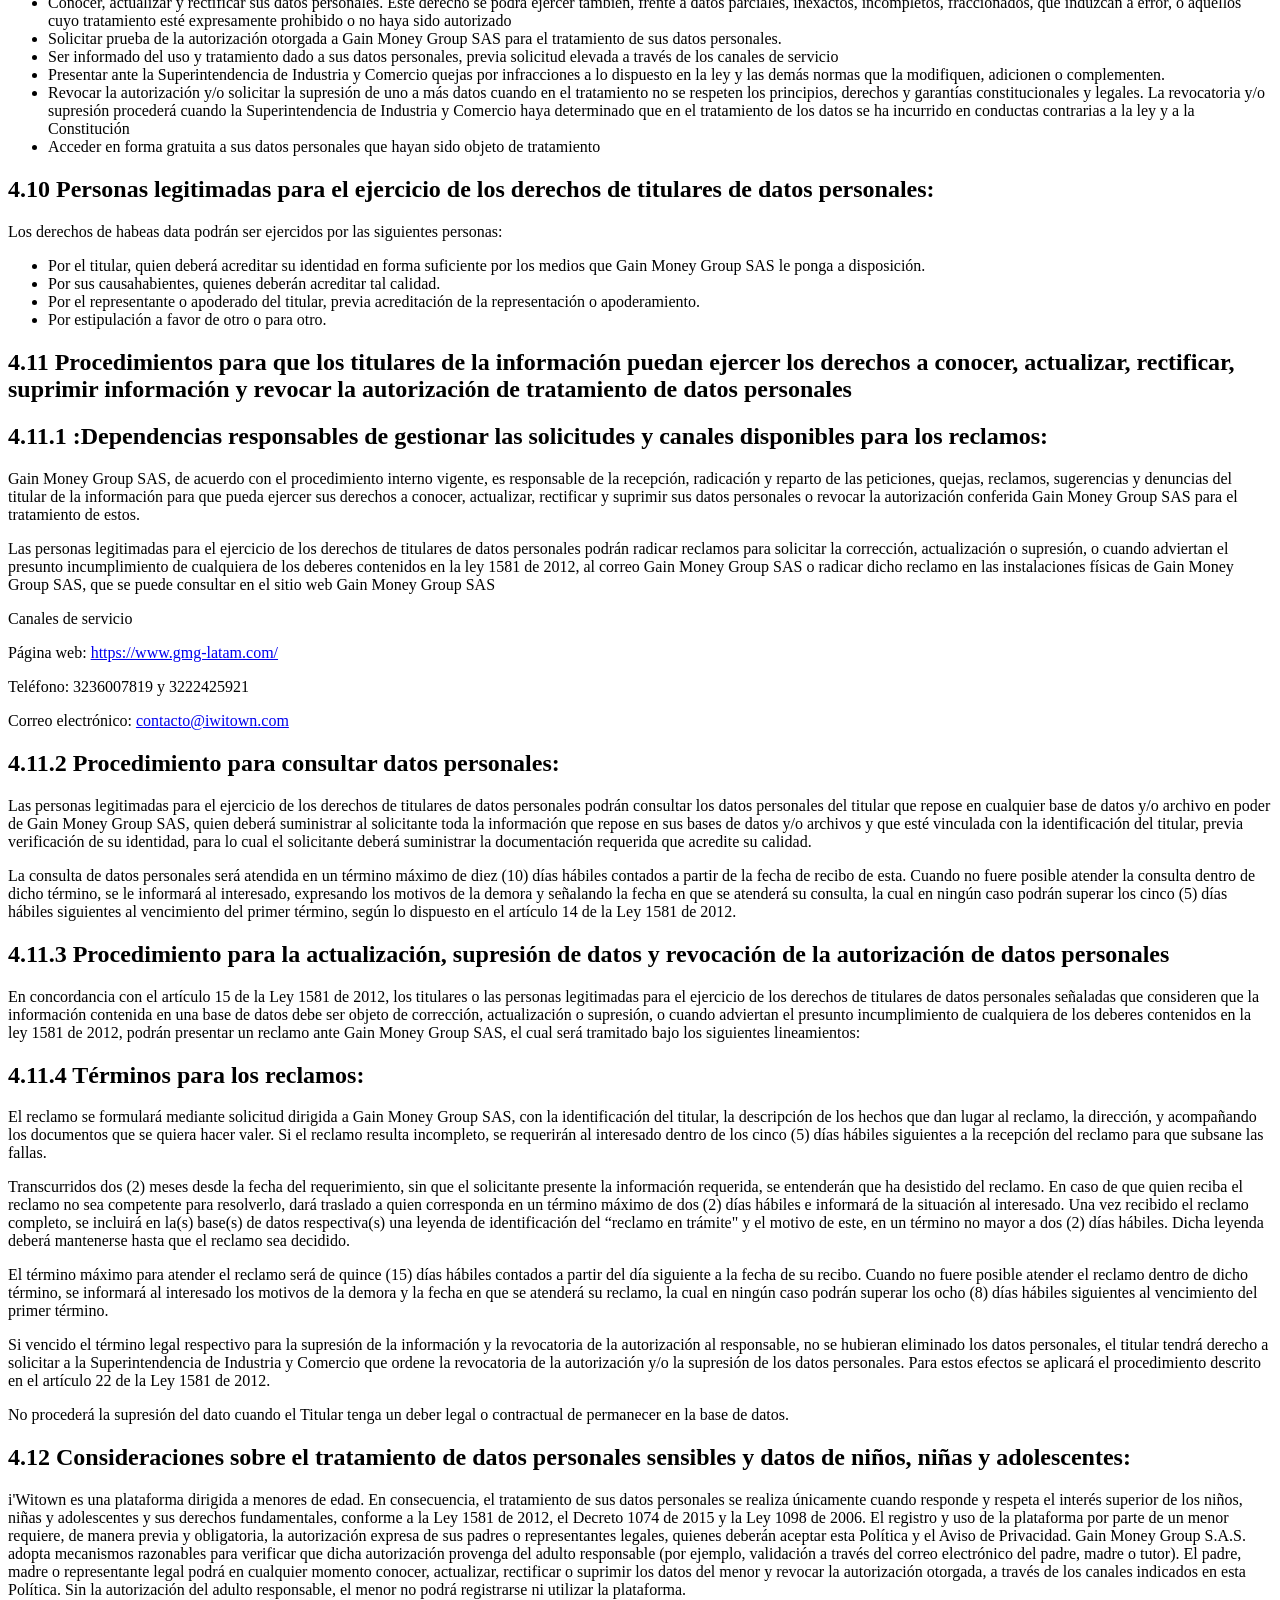
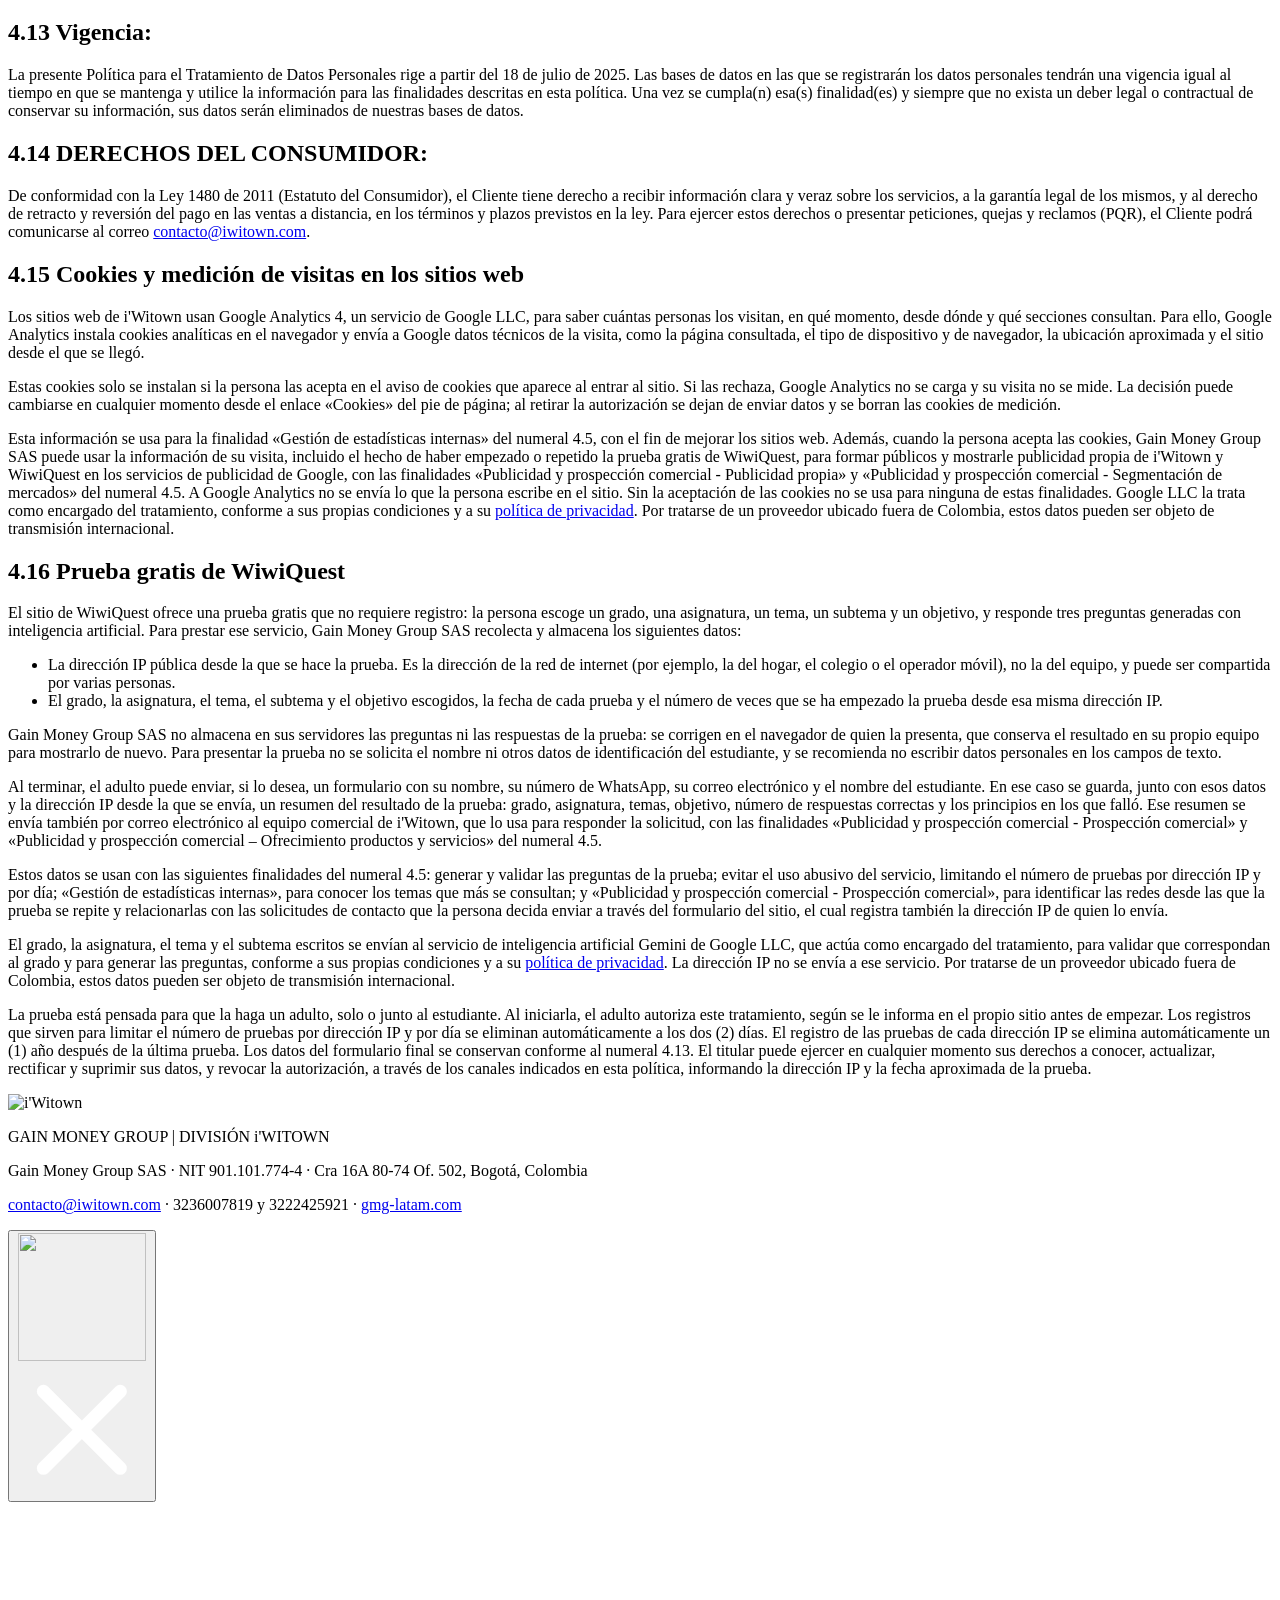
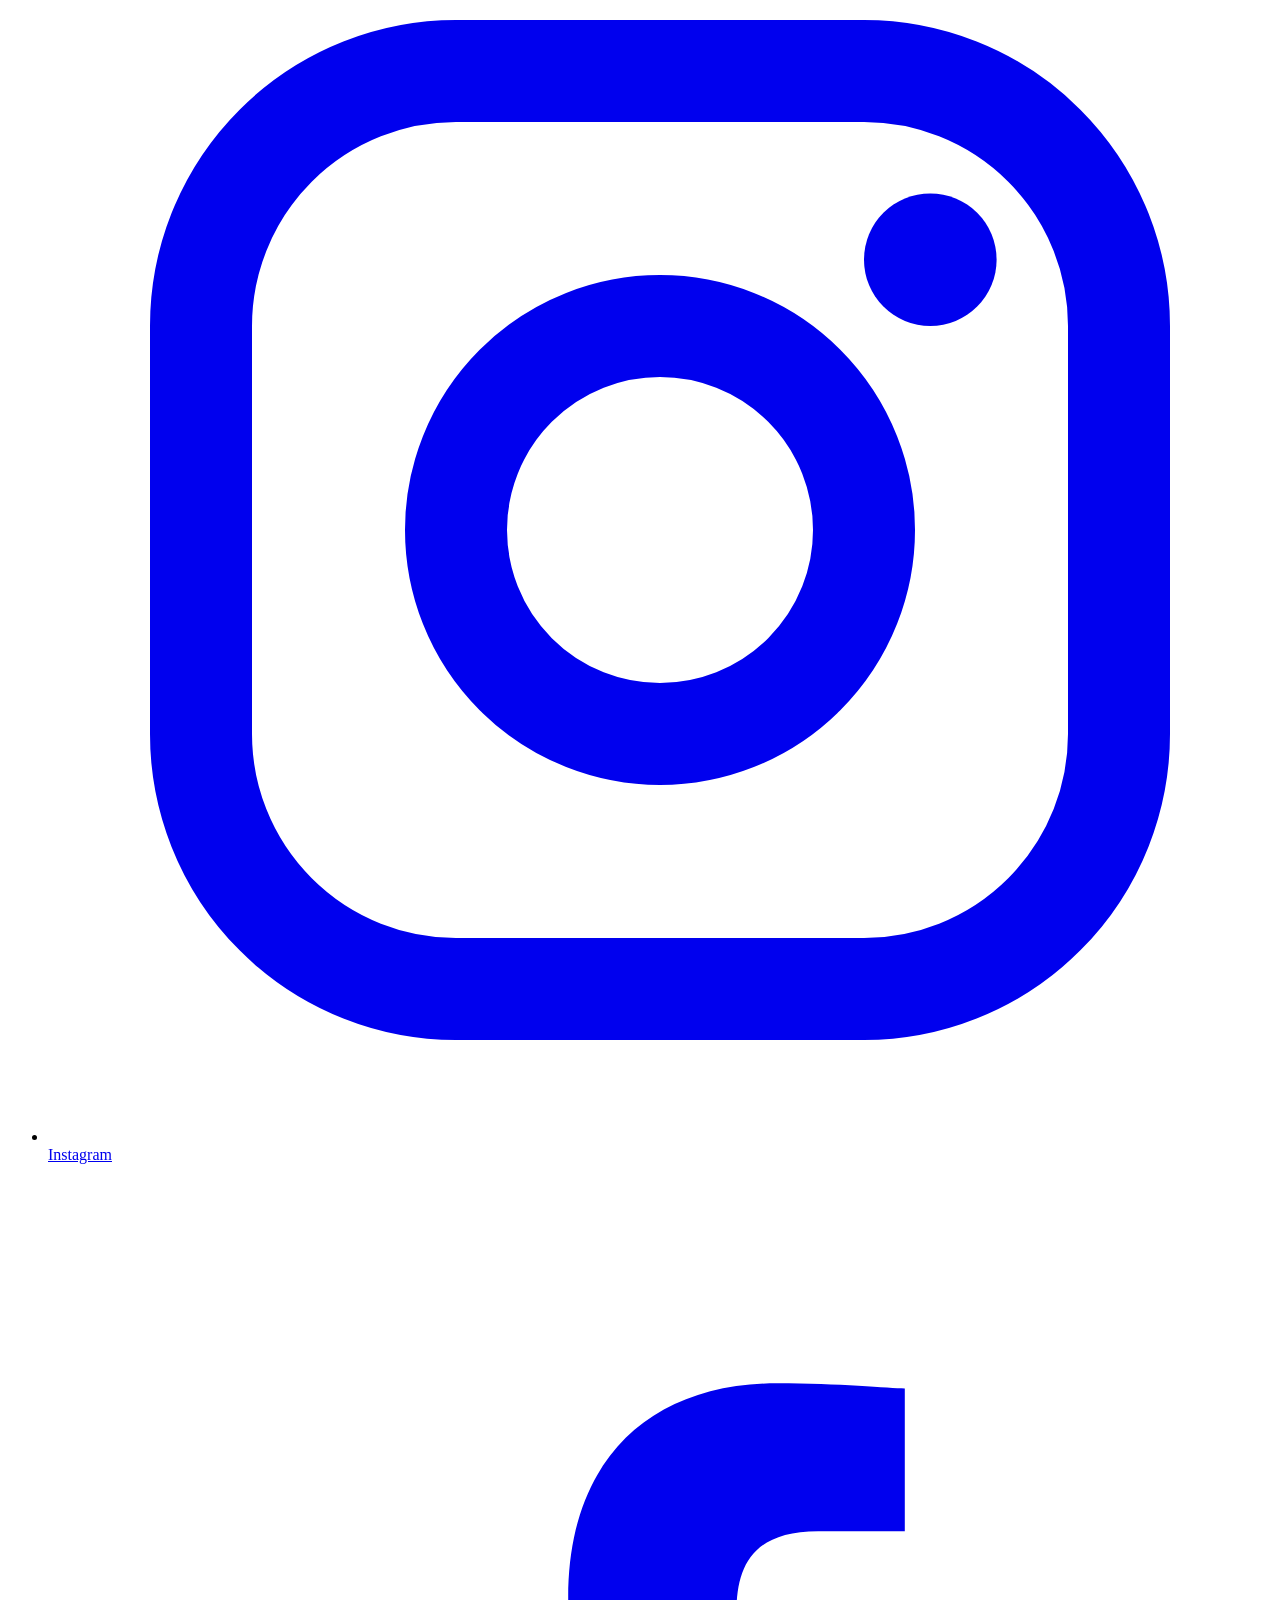
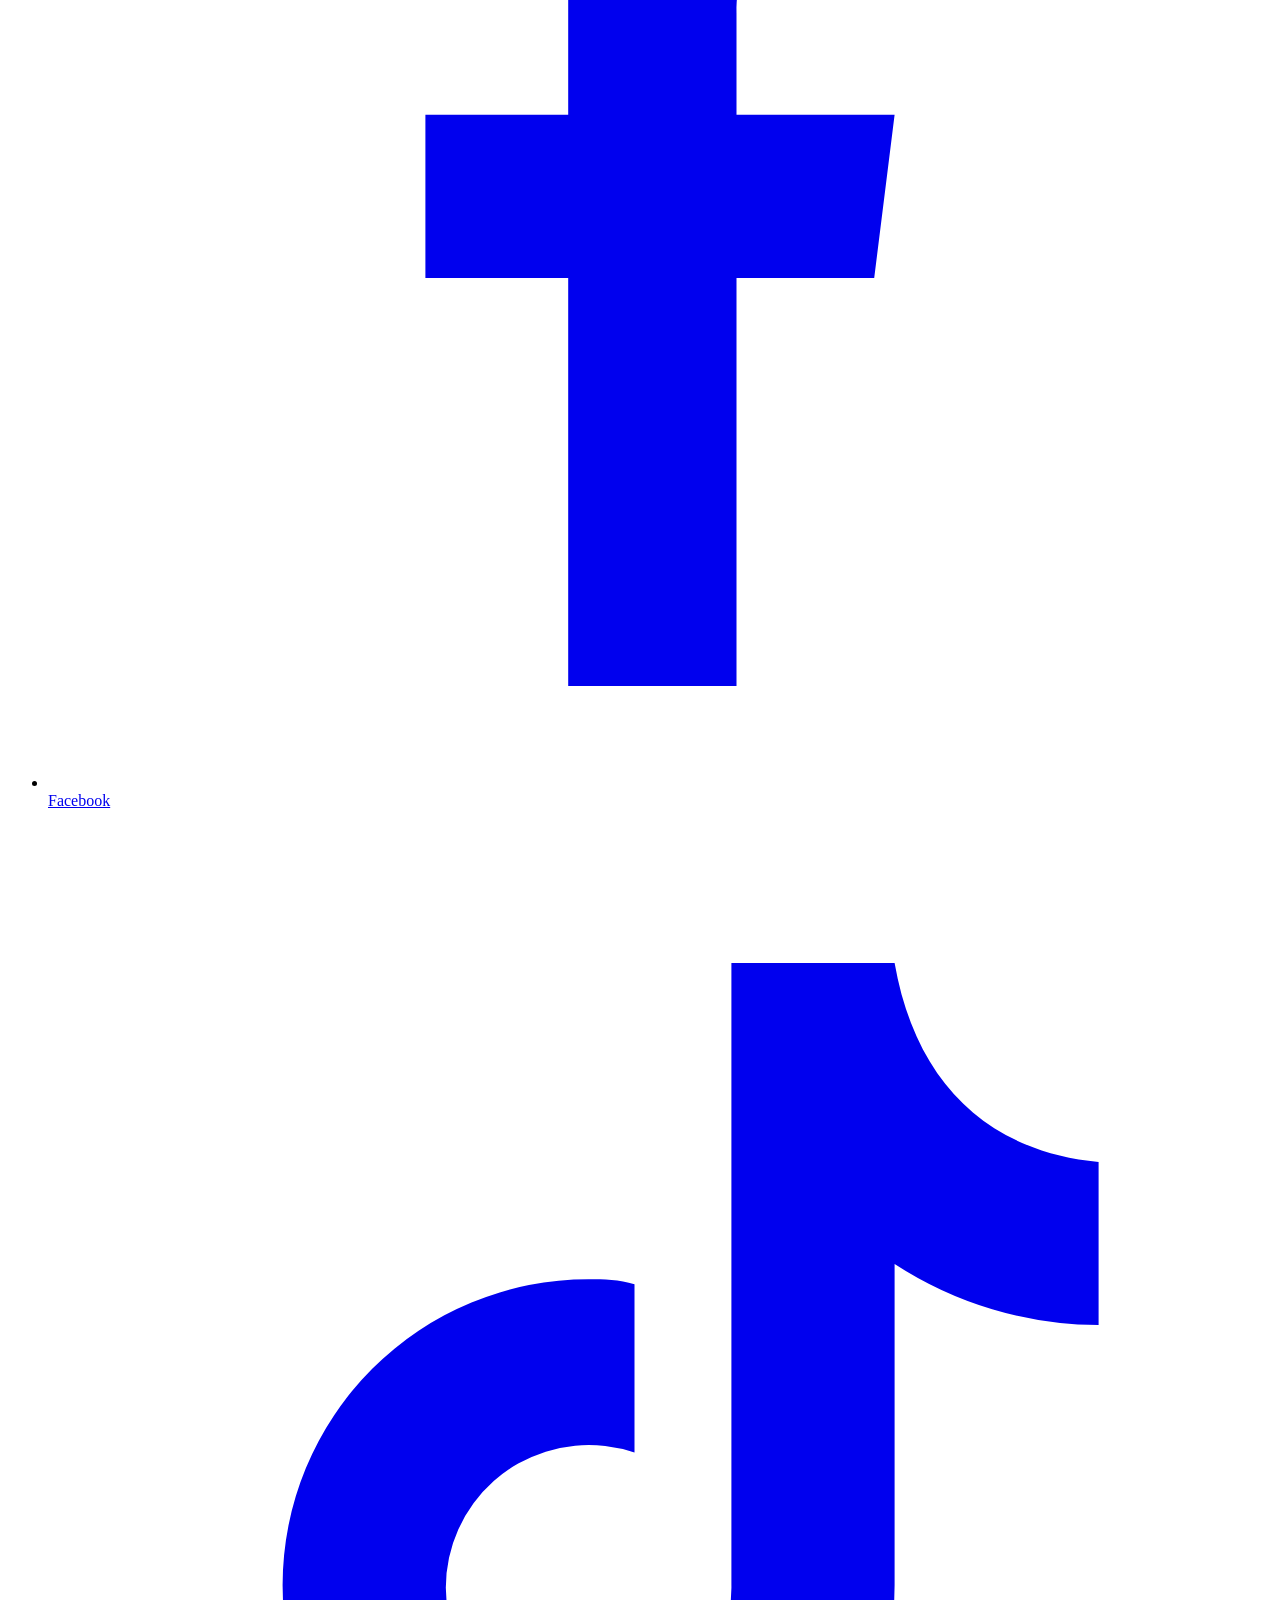
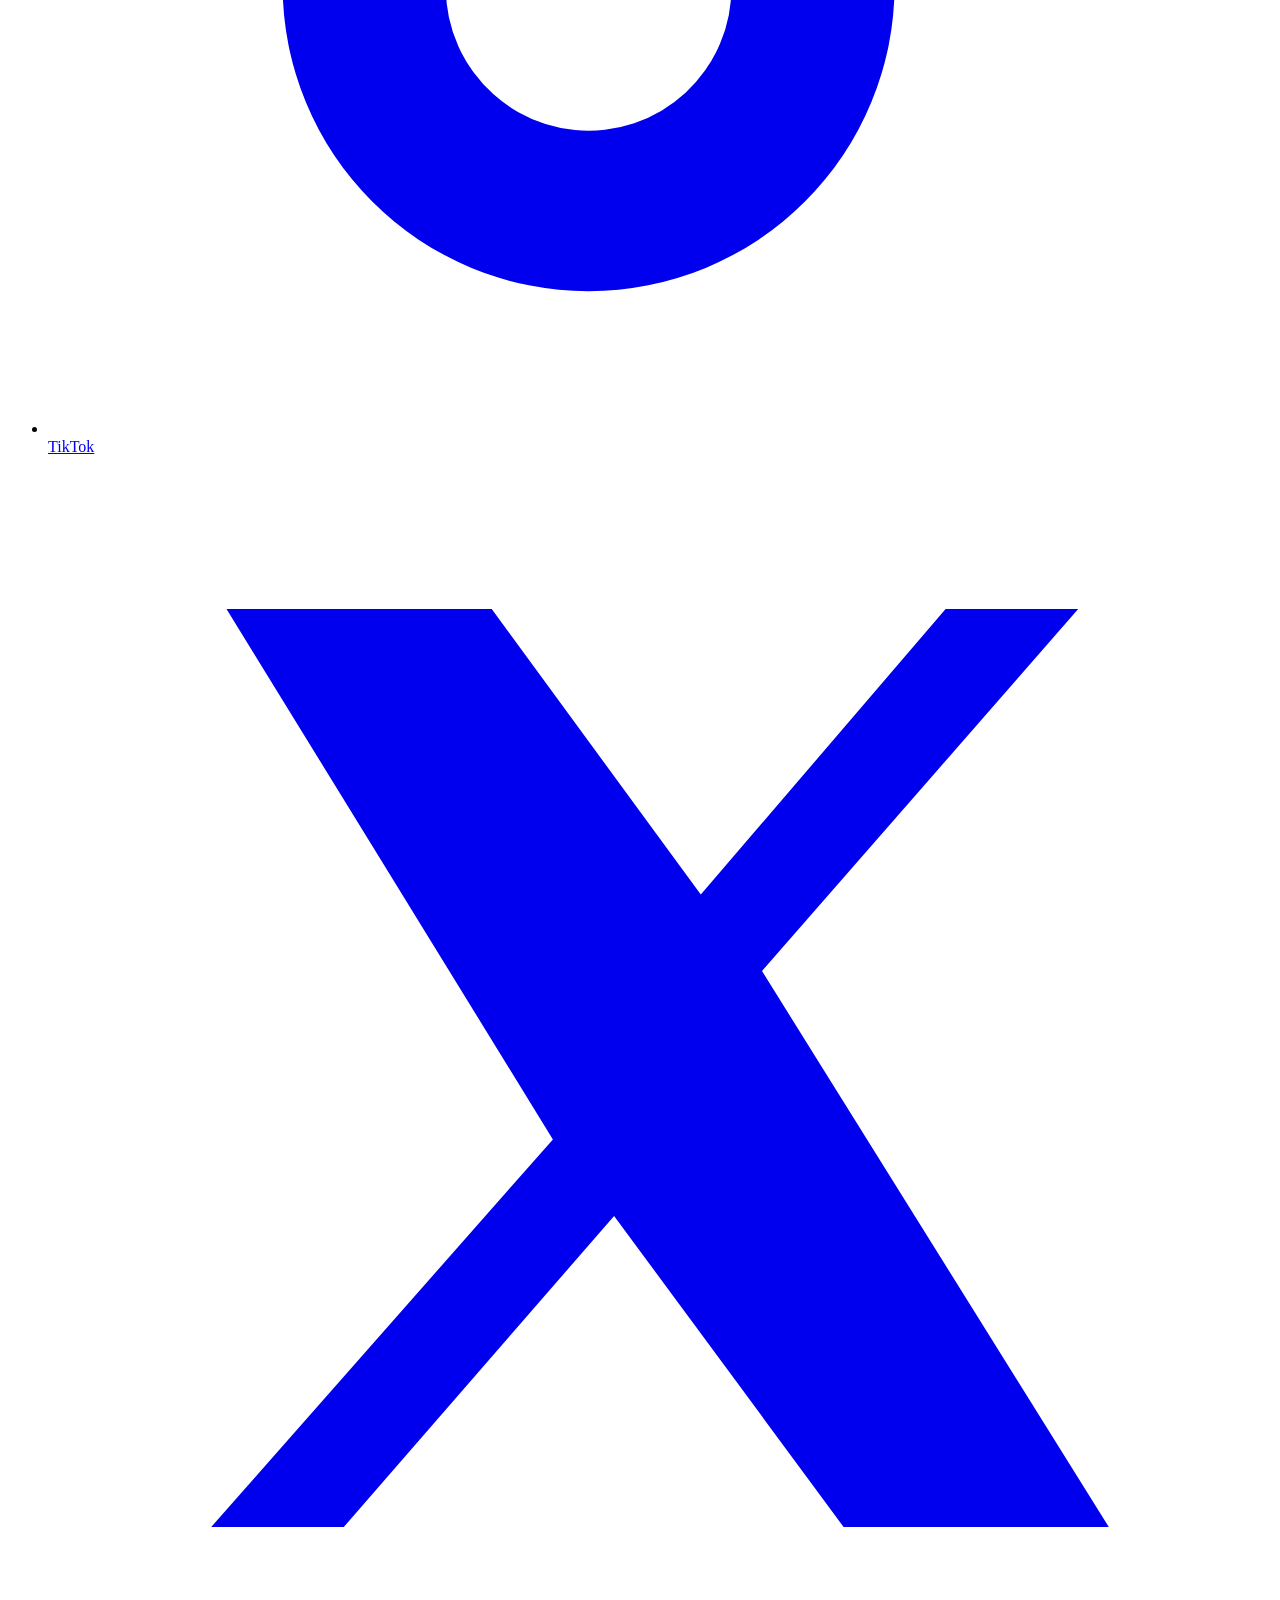
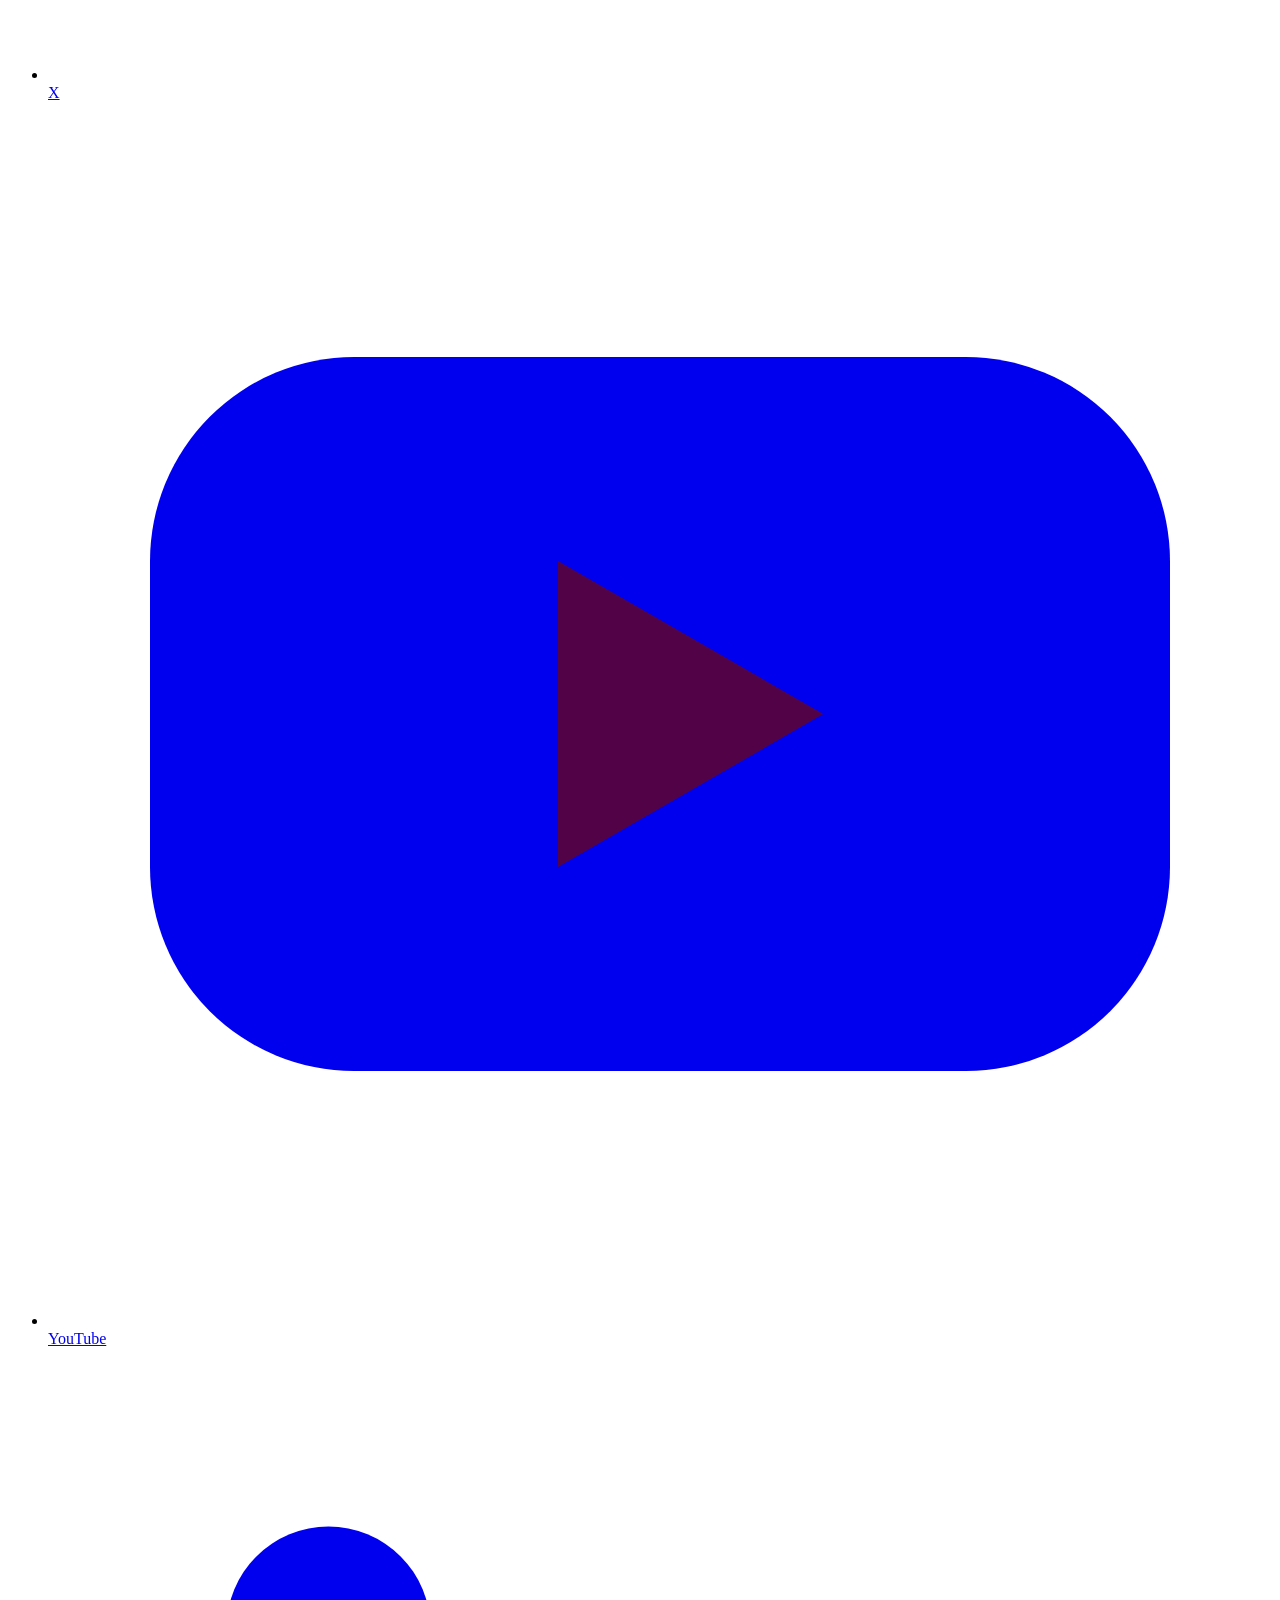
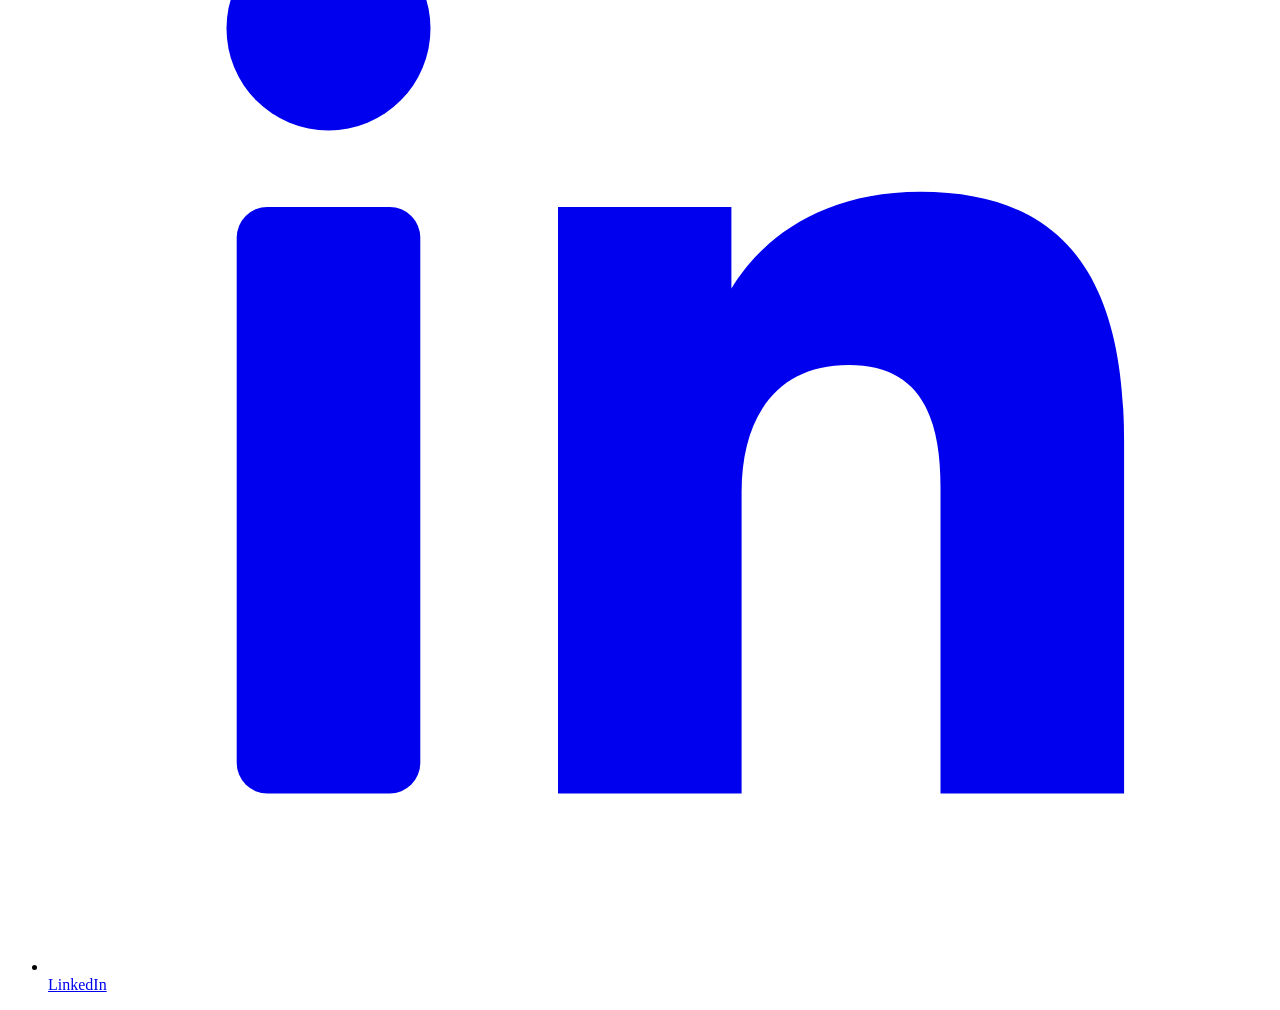
==== commit d74c1312: "docs(politica): la prueba gratis de WiwiQuest y el uso publicitario de GA4 - 4.4: Google (Firebase, " ====
--- a/public/index.html
+++ b/public/index.html
@@ -28,7 +28,7 @@
   </header>
   <main>
     <h1>POLÍTICA DE TRATAMIENTO DE DATOS</h1>
-    <h2>Última actualización: 15 Octubre 2026</h2>
+    <h2>Última actualización: 18 Octubre 2026</h2>
     <h2>Política de tratamiento de datos personales</h2>
     <h2>1. Política</h2>
     <p>La presente política obedece al mandato legal, en cuanto al derecho constitucional que tienen todas las personas a conocer, actualizar y rectificar las informaciones que se hayan recogidas sobre ellas en bases de datos o archivos, y los demás derechos, libertades y garantías frente a la materia, que desarrolle la ley y la Constitución Política de Colombia.</p>
@@ -69,6 +69,7 @@
     <h2>4.4 Encargados de tratamiento de datos personales</h2>
     <p>El Encargado será la persona natural o jurídica, pública o privada, que por sí misma o en asocio con otros realice el tratamiento de datos personales por cuenta de Gain Money Group SAS, quien tendrá la obligación de cumplir lo establecido en esta política acorde con la normatividad vigente en materia de protección de datos personales.</p>
     <p>Para la medición de visitas de sus sitios web, Gain Money Group SAS utiliza Google Analytics, servicio de Google LLC, que actúa como encargado del tratamiento de los datos que se recogen por ese medio, en los términos del numeral 4.15 de esta política.</p>
+    <p>Para la prueba gratis de WiwiQuest, Gain Money Group SAS utiliza los servicios de Google LLC (Firebase, Google Cloud y el servicio de inteligencia artificial Gemini), que actúan como encargados del tratamiento de los datos que se recogen por ese medio, en los términos del numeral 4.16 de esta política.</p>
     <h2>4.5 Tratamiento al cual son sometidos los datos personales y su finalidad:</h2>
     <p>Gain Money Group SAS, como responsable del tratamiento de los datos personales contenidos en las bases de datos y/o archivos que gestiona, realizará la recolección de datos personales a través de medios físicos o digitales, y los almacenará en infraestructura tecnológica, sin permitirle el acceso de dicha información a terceros, salvo en casos expresamente previstos en la Ley. Lo anterior con la finalidad de:</p>
     <ul>
@@ -170,7 +171,18 @@
     <h2>4.15 Cookies y medición de visitas en los sitios web</h2>
     <p>Los sitios web de i'Witown usan Google Analytics 4, un servicio de Google LLC, para saber cuántas personas los visitan, en qué momento, desde dónde y qué secciones consultan. Para ello, Google Analytics instala cookies analíticas en el navegador y envía a Google datos técnicos de la visita, como la página consultada, el tipo de dispositivo y de navegador, la ubicación aproximada y el sitio desde el que se llegó.</p>
     <p>Estas cookies solo se instalan si la persona las acepta en el aviso de cookies que aparece al entrar al sitio. Si las rechaza, Google Analytics no se carga y su visita no se mide. La decisión puede cambiarse en cualquier momento desde el enlace «Cookies» del pie de página; al retirar la autorización se dejan de enviar datos y se borran las cookies de medición.</p>
-    <p>Esta información se usa únicamente para la finalidad «Gestión de estadísticas internas» del numeral 4.5, con el fin de mejorar los sitios web. Google LLC la trata como encargado del tratamiento, conforme a sus propias condiciones y a su <a href="https://policies.google.com/privacy">política de privacidad</a>. Por tratarse de un proveedor ubicado fuera de Colombia, estos datos pueden ser objeto de transmisión internacional.</p>
+    <p>Esta información se usa para la finalidad «Gestión de estadísticas internas» del numeral 4.5, con el fin de mejorar los sitios web. Además, cuando la persona acepta las cookies, Gain Money Group SAS puede usar la información de su visita, incluido el hecho de haber empezado o repetido la prueba gratis de WiwiQuest, para formar públicos y mostrarle publicidad propia de i'Witown y WiwiQuest en los servicios de publicidad de Google, con las finalidades «Publicidad y prospección comercial - Publicidad propia» y «Publicidad y prospección comercial - Segmentación de mercados» del numeral 4.5. A Google Analytics no se envía lo que la persona escribe en el sitio. Sin la aceptación de las cookies no se usa para ninguna de estas finalidades. Google LLC la trata como encargado del tratamiento, conforme a sus propias condiciones y a su <a href="https://policies.google.com/privacy">política de privacidad</a>. Por tratarse de un proveedor ubicado fuera de Colombia, estos datos pueden ser objeto de transmisión internacional.</p>
+    <h2>4.16 Prueba gratis de WiwiQuest</h2>
+    <p>El sitio de WiwiQuest ofrece una prueba gratis que no requiere registro: la persona escoge un grado, una asignatura, un tema, un subtema y un objetivo, y responde tres preguntas generadas con inteligencia artificial. Para prestar ese servicio, Gain Money Group SAS recolecta y almacena los siguientes datos:</p>
+    <ul>
+      <li>La dirección IP pública desde la que se hace la prueba. Es la dirección de la red de internet (por ejemplo, la del hogar, el colegio o el operador móvil), no la del equipo, y puede ser compartida por varias personas.</li>
+      <li>El grado, la asignatura, el tema, el subtema y el objetivo escogidos, la fecha de cada prueba y el número de veces que se ha empezado la prueba desde esa misma dirección IP.</li>
+    </ul>
+    <p>Gain Money Group SAS no almacena en sus servidores las preguntas ni las respuestas de la prueba: se corrigen en el navegador de quien la presenta, que conserva el resultado en su propio equipo para mostrarlo de nuevo. Para presentar la prueba no se solicita el nombre ni otros datos de identificación del estudiante, y se recomienda no escribir datos personales en los campos de texto.</p>
+    <p>Al terminar, el adulto puede enviar, si lo desea, un formulario con su nombre, su número de WhatsApp, su correo electrónico y el nombre del estudiante. En ese caso se guarda, junto con esos datos y la dirección IP desde la que se envía, un resumen del resultado de la prueba: grado, asignatura, temas, objetivo, número de respuestas correctas y los principios en los que falló. Ese resumen se envía también por correo electrónico al equipo comercial de i'Witown, que lo usa para responder la solicitud, con las finalidades «Publicidad y prospección comercial - Prospección comercial» y «Publicidad y prospección comercial – Ofrecimiento productos y servicios» del numeral 4.5.</p>
+    <p>Estos datos se usan con las siguientes finalidades del numeral 4.5: generar y validar las preguntas de la prueba; evitar el uso abusivo del servicio, limitando el número de pruebas por dirección IP y por día; «Gestión de estadísticas internas», para conocer los temas que más se consultan; y «Publicidad y prospección comercial - Prospección comercial», para identificar las redes desde las que la prueba se repite y relacionarlas con las solicitudes de contacto que la persona decida enviar a través del formulario del sitio, el cual registra también la dirección IP de quien lo envía.</p>
+    <p>El grado, la asignatura, el tema y el subtema escritos se envían al servicio de inteligencia artificial Gemini de Google LLC, que actúa como encargado del tratamiento, para validar que correspondan al grado y para generar las preguntas, conforme a sus propias condiciones y a su <a href="https://policies.google.com/privacy">política de privacidad</a>. La dirección IP no se envía a ese servicio. Por tratarse de un proveedor ubicado fuera de Colombia, estos datos pueden ser objeto de transmisión internacional.</p>
+    <p>La prueba está pensada para que la haga un adulto, solo o junto al estudiante. Al iniciarla, el adulto autoriza este tratamiento, según se le informa en el propio sitio antes de empezar. Los registros que sirven para limitar el número de pruebas por dirección IP y por día se eliminan automáticamente a los dos (2) días. El registro de las pruebas de cada dirección IP se elimina automáticamente un (1) año después de la última prueba. Los datos del formulario final se conservan conforme al numeral 4.13. El titular puede ejercer en cualquier momento sus derechos a conocer, actualizar, rectificar y suprimir sus datos, y revocar la autorización, a través de los canales indicados en esta política, informando la dirección IP y la fecha aproximada de la prueba.</p>
   </main>
   <footer class="pie">
     <img src="/img/logo-blanco.png" alt="i'Witown" width="360" height="81">
